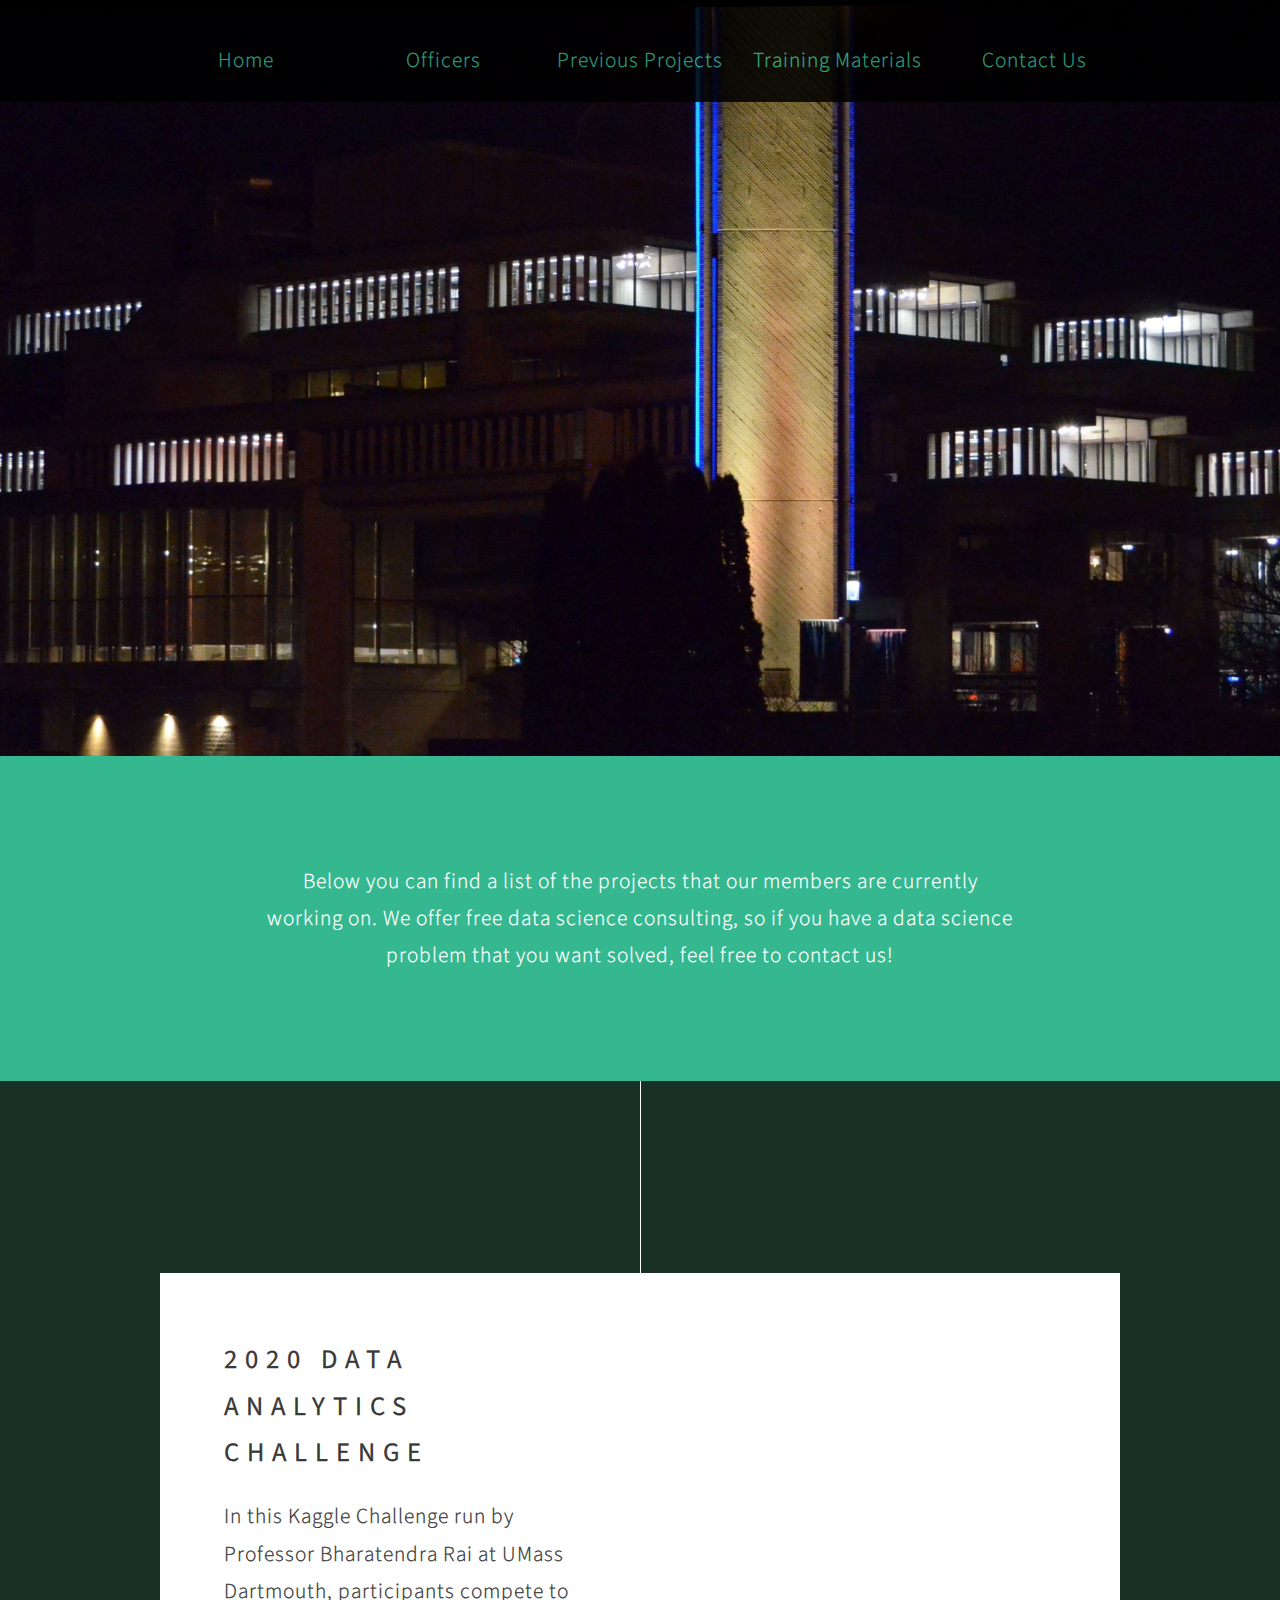
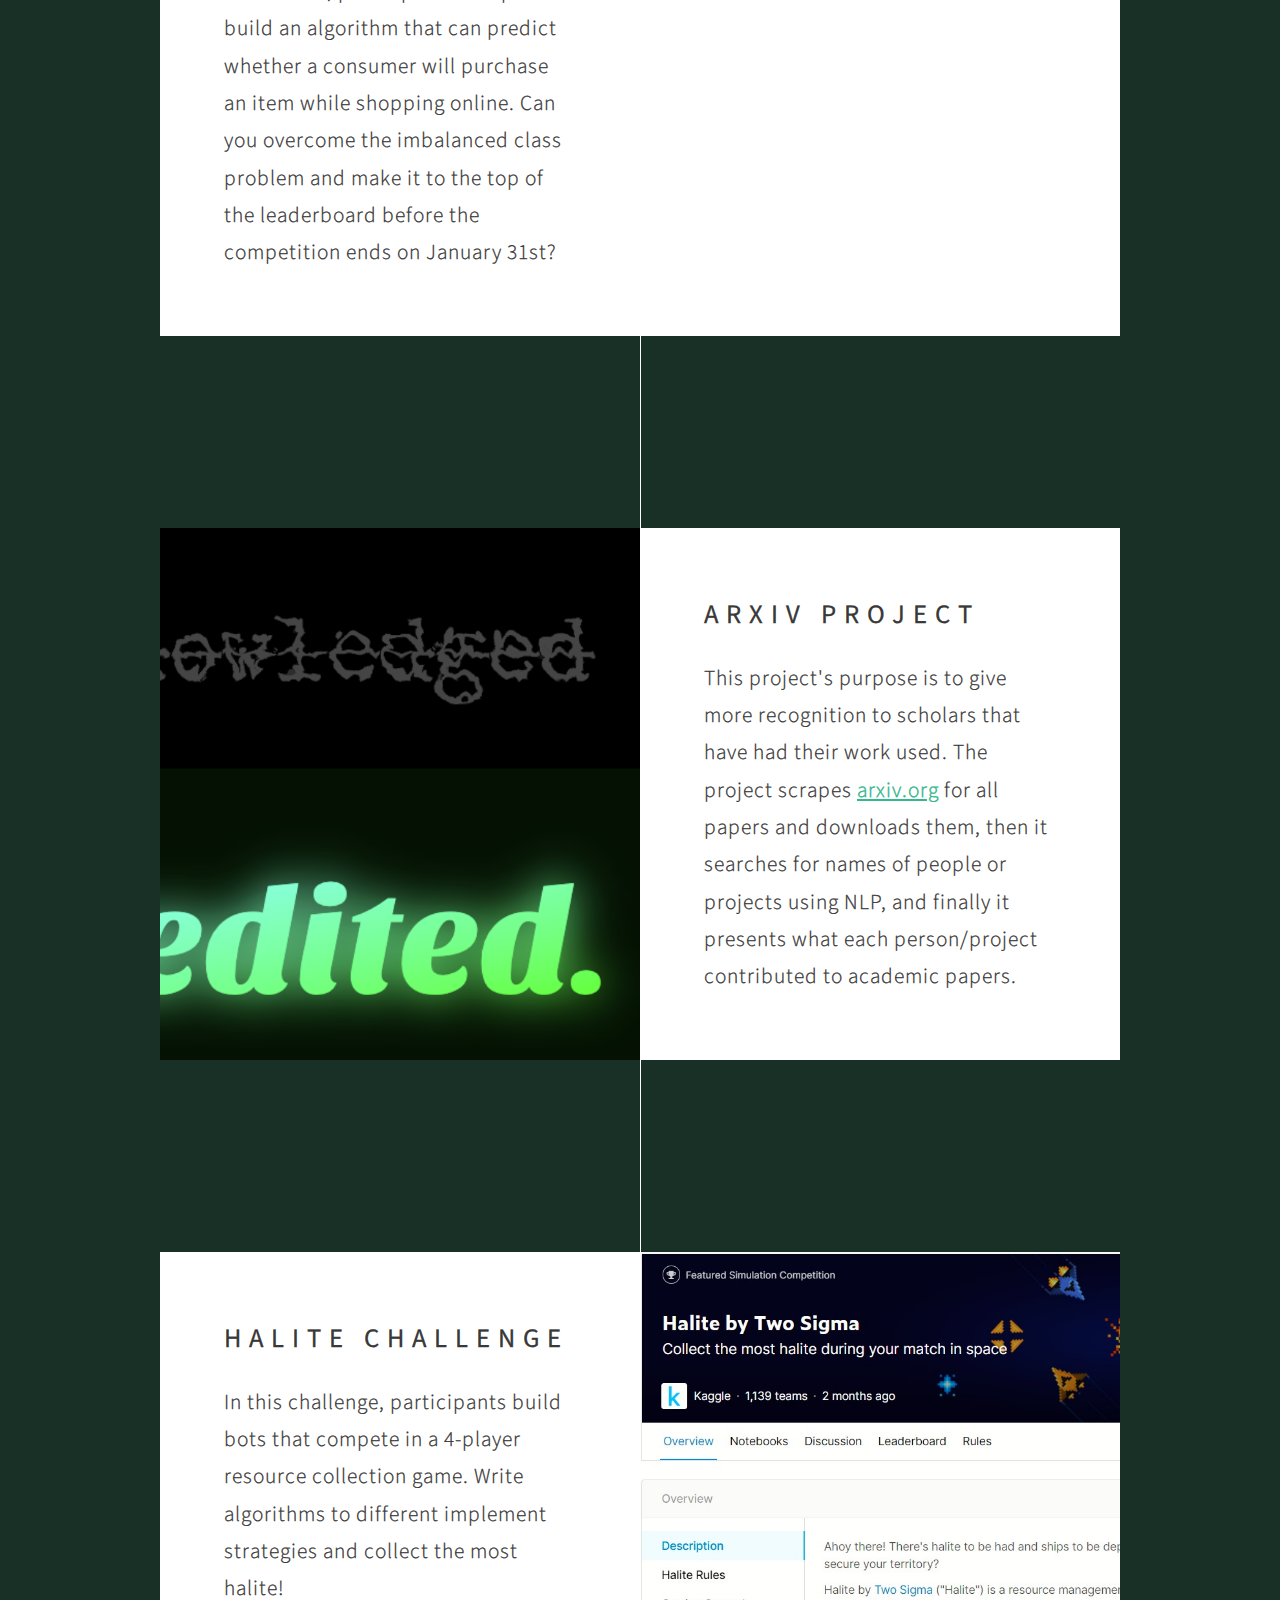
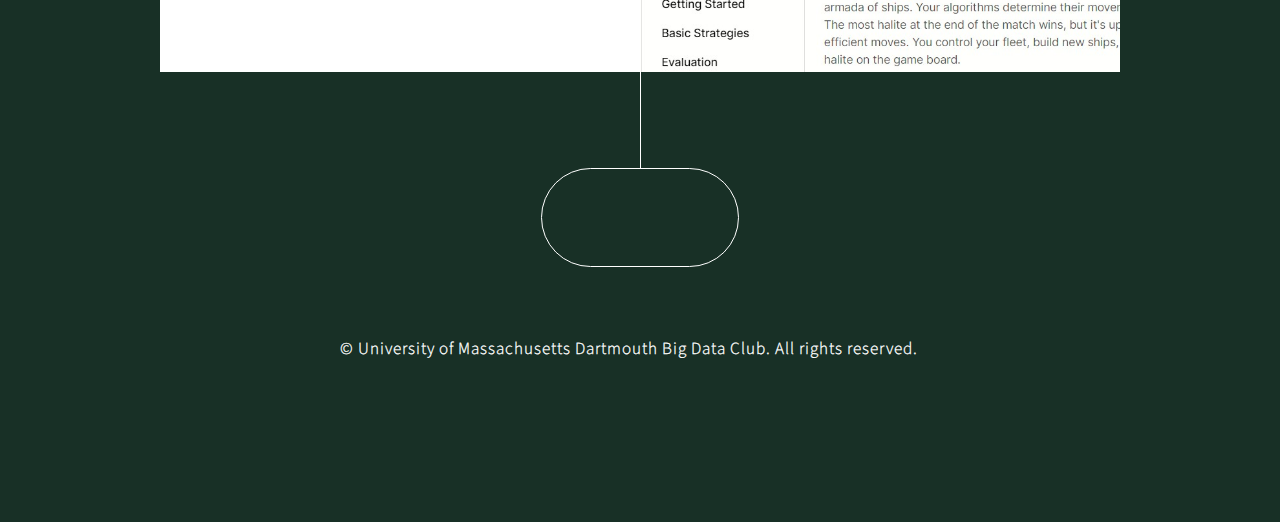
==== active_projects.html @ 67fbe59e "final halite fix" ====
<!DOCTYPE HTML>
<!--
	Overflow by HTML5 UP
	html5up.net | @ajlkn
	Free for personal and commercial use under the CCA 3.0 license (html5up.net/license)
-->
<html>

<head>
    <title>UMass Dartmouth Big Data Club</title>
    <meta charset="utf-8" />
    <meta name="viewport" content="width=device-width, initial-scale=1, user-scalable=no" />
    <link rel="stylesheet" href="assets/css/main.css" />
    <noscript>
        <link rel="stylesheet" href="assets/css/noscript.css" />
    </noscript>
</head>

<body class="is-preload">

    <!-- Header -->
    <section id="header">
        <header style="background: black; padding:40px 10px; opacity:0.85">
            <h1><b>Active Projects</b></h1>
            <p>UMassD Big Data Club</p>
        </header>
        <!--<footer>
					<a href="#banner" class="button style2 scrolly-middle">Proceed as anticipated</a>
				</footer>-->
    </section>

    <section id="navbar">
        <nav class="crumbs">
            <ul>
                <li class="home"><a href="index.html">Home</a></li>
                <li class="officers"><a href="officers.html">Officers</a></li>
                <li class="previous_projects"><a href="previous_projects.html">Previous Projects</a></li>
                <li class="training_materials"><a href="training_materials.html">Training Materials</a></li>
                <li class="contact"><a href="contact.html">Contact Us</a></li>
            </ul>
        </nav>
    </section>

    
    <section id="banner">

        <div>
            <p>Below you can find a list of the projects that our members are currently <br>working on. We offer free data science consulting, so 
			if you have a data science<br> problem that you want solved, feel free to contact us!
			</p>
        </div>
    </section>
	

    <article id="second" class="container box style1 left">
        <iframe width="50%" height="500px" style="float: right" src="https://www.youtube.com/embed/5nTmPyN8OO0" frameborder="0" allow="accelerometer; autoplay; clipboard-write; encrypted-media; gyroscope; picture-in-picture" allowfullscreen></iframe>
        
        <div class="inner">
            <header>
                <h2>2020 Data Analytics Challenge</h2>
            </header>
            <p>In this Kaggle Challenge run by Professor Bharatendra Rai at UMass Dartmouth, participants compete to build an algorithm that can predict whether a consumer will purchase an item while shopping online.
                Can you overcome the imbalanced class problem and make it to the top of the leaderboard before the competition ends on January 31st?</p>
        </div>
    </article>
	
	<article id="first" class="container box style1 right">
        <a class="image fit" href = "https://arxiv.org/"><img src="images/arxiv.png" alt="Arxiv Project Picture" /></a>
        <div class="inner">
            <header>
                <h2>Arxiv Project</h2>
            </header>
            <p>This project's purpose is to give more recognition to scholars that have had their work used. The project scrapes <a href="https://arxiv.org/"><u>arxiv.org</u> </a>for all papers and downloads them, then it searches for names of people or projects using NLP, and finally it presents what each person/project contributed to academic papers.</p>
        </div>
    </article>
	
	<article id="first" class="container box style1 left">
        <a href="https://github.com/UMDBigDataClub/Challenges-Halite" class="image fit"><img src="images/halite.jpg" alt="Halite Challenge"/></a>
        <div class="inner">
            <header>
                <h2>Halite Challenge</h2>
            </header>
			<p>In this challenge, participants build bots that compete in a 4-player resource collection game. Write algorithms to different implement strategies and collect the most halite!</p>
        </div>
    </article>


    <!-- Footer -->
    <section id="footer">
        <ul class="icons">
            <li><a href="https://github.com/UMDBigDataClub" class="icon brands fa-github"><span class="label">GitHub</span></a></li>
            <li><a href="mailto:sbalkus@umassd.edu" class="icon solid fa-envelope"><span class="label">Email</span></a></li>
        </ul>
        <div class="copyright">
            <ul class="menu">
                <li>&copy; University of Massachusetts Dartmouth Big Data Club. All rights reserved.</li>
                <li></a></li>
            </ul>
        </div>
    </section>

    <!-- Scripts -->
    <script src="assets/js/jquery.min.js"></script>
    <script src="assets/js/jquery.scrolly.min.js"></script>
    <script src="assets/js/jquery.poptrox.min.js"></script>
    <script src="assets/js/browser.min.js"></script>
    <script src="assets/js/breakpoints.min.js"></script>
    <script src="assets/js/util.js"></script>
    <script src="assets/js/main.js"></script>

</body>

</html>
---- assets/css/main.css ----
@import url("https://fonts.googleapis.com/css?family=Source+Sans+Pro:300,300italic,400,600");
@import url("fontawesome-all.min.css");

/*
	Overflow by HTML5 UP
	html5up.net | @ajlkn
	Free for personal and commercial use under the CCA 3.0 license (html5up.net/license)
*/

html, body, div, span, applet, object,
iframe, h1, h2, h3, h4, h5, h6, p, blockquote,
pre, a, abbr, acronym, address, big, cite,
code, del, dfn, em, img, ins, kbd, q, s, samp,
small, strike, strong, sub, sup, tt, var, b,
u, i, center, dl, dt, dd, ol, ul, li, fieldset,
form, label, legend, table, caption, tbody,
tfoot, thead, tr, th, td, article, aside,
canvas, details, embed, figure, figcaption,
footer, header, hgroup, menu, nav, output, ruby,
section, summary, time, mark, audio, video {
	margin: 0;
	padding: 0;
	border: 0;
	font-size: 100%;
	font: inherit;
	vertical-align: baseline;}

article, aside, details, figcaption, figure,
footer, header, hgroup, menu, nav, section {
	display: block;}

/*Additions to default template*/
/*Navbar*/

nav ul{
	list-style-type: none;
	margin:0;
  	padding: 0px 0px;
	width: 100%;
  	background: black;
	opacity: 0.85;
	position: fixed;
	top: 0;
	overflow:auto;
	z-index: 99;
	text-align:center;

}

nav ul li{
	display:inline-block;
	text-align:center;
	width: 15%;
	overflow:auto;
	padding: 10px 0px;


}

nav ul a{
	list-style-type: none;
  	margin: 0;
  	padding: 0;
	text-decoration:none;
	
}

nav ul a:hover{
	color:white;
	
}

.mainarticle{
	background-color: white;
	display: block;
	margin: 0.5em 0.5em 0 0.5em;
	padding: 0 0 1.5em 0;
	
}

/*Prevous template formatting*/

body {
	line-height: 1;
}

ol, ul {
	list-style: none;
}

blockquote, q {
	quotes: none;
}

	blockquote:before, blockquote:after, q:before, q:after {
		content: '';
		content: none;
	}

table {
	border-collapse: collapse;
	border-spacing: 0;
}

body {
	-webkit-text-size-adjust: none;
}

mark {
	background-color: transparent;
	color: inherit;
}

input::-moz-focus-inner {
	border: 0;
	padding: 0;
}

input, select, textarea {
	-moz-appearance: none;
	-webkit-appearance: none;
	-ms-appearance: none;
	appearance: none;
}

/* Basic */

	html {
		box-sizing: border-box;
	}

	*, *:before, *:after {
		box-sizing: inherit;
	}

	body {
		background-color: #183026;
		background-image: url("images/overlay.png"), url("../../images/bg.jpg");
		background-repeat: repeat, no-repeat;
		background-size: auto, cover;
		background-position: top left, center 0;
		background-attachment: fixed, fixed;
		font-family: 'Source Sans Pro', sans-serif;
		font-size: 18pt;
		line-height: 1.75em;
		font-weight: 300;
		letter-spacing: 1px;
		color: #3a3939;
		text-shadow: 0 0 0.5px rgba(58, 57, 57, 0.25);
		-webkit-text-stroke: 0.25px;
	}

		body.is-scroll {
			background-attachment: scroll, scroll;
			background-size: auto, 100% auto;
		}

		body.is-preload *, body.is-preload *:before, body.is-preload *:after {
			-moz-animation: none !important;
			-webkit-animation: none !important;
			-ms-animation: none !important;
			animation: none !important;
			-moz-transition: none !important;
			-webkit-transition: none !important;
			-ms-transition: none !important;
			transition: none !important;
		}

	input, textarea, select {
		font-family: 'Source Sans Pro', sans-serif;
		font-size: 18pt;
		line-height: 1.75em;
		font-weight: 300;
		letter-spacing: 1px;
		color: #3a3939;
		text-shadow: 0 0 0.5px rgba(58, 57, 57, 0.25);
		-webkit-text-stroke: 0.25px;
	}

	h1, h2, h3, h4, h5, h6 {
		font-weight: 400;
		text-transform: uppercase;
		line-height: 1.75em;
	}

	h1 a, h2 a, h3 a, h4 a, h5 a, h6 a {
		color: inherit;
		text-decoration: none;
	}

	h2 {
		font-size: 1.25em;
		letter-spacing: 8px;
	}

	h3 {
		font-size: 1em;
		letter-spacing: 5px;
	}

	strong, b {
		font-weight: 400;
	}

	em, i {
		font-style: italic;
	}

	a {
		-moz-transition: border-color 0.35s ease-in-out, color 0.35s ease-in-out;
		-webkit-transition: border-color 0.35s ease-in-out, color 0.35s ease-in-out;
		-ms-transition: border-color 0.35s ease-in-out, color 0.35s ease-in-out;
		transition: border-color 0.35s ease-in-out, color 0.35s ease-in-out;
		color: #35b88f;
		text-shadow: 0 0 0.5px rgba(53, 184, 143, 0.25);
		text-decoration: none;
		/*border-bottom: dotted 1px rgba(53, 184, 143, 0.5);*/
	}

		a:hover {
			border-bottom-color: rgba(53, 184, 143, 0);
		}

	sub {
		position: relative;
		top: 0.5em;
		font-size: 0.8em;
	}

	sup {
		position: relative;
		top: -0.5em;
		font-size: 0.8em;
	}

	hr {
		border: 0;
		border-top: solid 1px #dad9d9;
		margin: 2em 0 2em 0;
	}

	blockquote {
		border-left: solid 0.5em #eae9e9;
		padding: 1em 0 1em 2em;
		font-style: italic;
	}

	p, ul, ol, dl, table {
		margin-bottom: 1em;
	}

	header {
		margin-bottom: 1em;
	}

		header p {
			display: block;
			margin: 0.5em 0 0 0;
			padding: 0 0 1.5em 0;
		}

	footer {
		margin-top: 1em;
	}

	br.clear {
		clear: both;
	}

/* Container */

	.container {
		margin: 0 auto;
		max-width: 100%;
		width: 1140px;
	}

		@media screen and (max-width: 1680px) {

			.container {
				width: 960px;
			}

		}

		@media screen and (max-width: 1080px) {

			.container {
				width: 95%;
			}

		}

/* Row */

	.row {
		display: flex;
		flex-wrap: wrap;
		box-sizing: border-box;
		align-items: stretch;
	}

		.row > * {
			box-sizing: border-box;
		}

		.row.gtr-uniform > * > :last-child {
			margin-bottom: 0;
		}

		.row.aln-left {
			justify-content: flex-start;
		}

		.row.aln-center {
			justify-content: center;
		}

		.row.aln-right {
			justify-content: flex-end;
		}

		.row.aln-top {
			align-items: flex-start;
		}

		.row.aln-middle {
			align-items: center;
		}

		.row.aln-bottom {
			align-items: flex-end;
		}

		.row > .imp {
			order: -1;
		}

		.row > .col-1 {
			width: 8.33333%;
		}

		.row > .off-1 {
			margin-left: 8.33333%;
		}

		.row > .col-2 {
			width: 16.66667%;
		}

		.row > .off-2 {
			margin-left: 16.66667%;
		}

		.row > .col-3 {
			width: 25%;
		}

		.row > .off-3 {
			margin-left: 25%;
		}

		.row > .col-4 {
			width: 33.33333%;
		}

		.row > .off-4 {
			margin-left: 33.33333%;
		}

		.row > .col-5 {
			width: 41.66667%;
		}

		.row > .off-5 {
			margin-left: 41.66667%;
		}

		.row > .col-6 {
			width: 50%;
		}

		.row > .off-6 {
			margin-left: 50%;
		}

		.row > .col-7 {
			width: 58.33333%;
		}

		.row > .off-7 {
			margin-left: 58.33333%;
		}

		.row > .col-8 {
			width: 66.66667%;
		}

		.row > .off-8 {
			margin-left: 66.66667%;
		}

		.row > .col-9 {
			width: 75%;
		}

		.row > .off-9 {
			margin-left: 75%;
		}

		.row > .col-10 {
			width: 83.33333%;
		}

		.row > .off-10 {
			margin-left: 83.33333%;
		}

		.row > .col-11 {
			width: 91.66667%;
		}

		.row > .off-11 {
			margin-left: 91.66667%;
		}

		.row > .col-12 {
			width: 100%;
		}

		.row > .off-12 {
			margin-left: 100%;
		}

		.row.gtr-0 {
			margin-top: 0px;
			margin-left: 0px;
		}

			.row.gtr-0 > * {
				padding: 0px 0 0 0px;
			}

			.row.gtr-0.gtr-uniform {
				margin-top: 0px;
			}

				.row.gtr-0.gtr-uniform > * {
					padding-top: 0px;
				}

		.row.gtr-25 {
			margin-top: -10px;
			margin-left: -10px;
		}

			.row.gtr-25 > * {
				padding: 10px 0 0 10px;
			}

			.row.gtr-25.gtr-uniform {
				margin-top: -10px;
			}

				.row.gtr-25.gtr-uniform > * {
					padding-top: 10px;
				}

		.row.gtr-50 {
			margin-top: -20px;
			margin-left: -20px;
		}

			.row.gtr-50 > * {
				padding: 20px 0 0 20px;
			}

			.row.gtr-50.gtr-uniform {
				margin-top: -20px;
			}

				.row.gtr-50.gtr-uniform > * {
					padding-top: 20px;
				}

		.row {
			margin-top: -40px;
			margin-left: -40px;
		}

			.row > * {
				padding: 40px 0 0 40px;
			}

			.row.gtr-uniform {
				margin-top: -40px;
			}

				.row.gtr-uniform > * {
					padding-top: 40px;
				}

		.row.gtr-150 {
			margin-top: -60px;
			margin-left: -60px;
		}

			.row.gtr-150 > * {
				padding: 60px 0 0 60px;
			}

			.row.gtr-150.gtr-uniform {
				margin-top: -60px;
			}

				.row.gtr-150.gtr-uniform > * {
					padding-top: 60px;
				}

		.row.gtr-200 {
			margin-top: -80px;
			margin-left: -80px;
		}

			.row.gtr-200 > * {
				padding: 80px 0 0 80px;
			}

			.row.gtr-200.gtr-uniform {
				margin-top: -80px;
			}

				.row.gtr-200.gtr-uniform > * {
					padding-top: 80px;
				}

		@media screen and (max-width: 1680px) {

			.row {
				display: flex;
				flex-wrap: wrap;
				box-sizing: border-box;
				align-items: stretch;
			}

				.row > * {
					box-sizing: border-box;
				}

				.row.gtr-uniform > * > :last-child {
					margin-bottom: 0;
				}

				.row.aln-left {
					justify-content: flex-start;
				}

				.row.aln-center {
					justify-content: center;
				}

				.row.aln-right {
					justify-content: flex-end;
				}

				.row.aln-top {
					align-items: flex-start;
				}

				.row.aln-middle {
					align-items: center;
				}

				.row.aln-bottom {
					align-items: flex-end;
				}

				.row > .imp-wide {
					order: -1;
				}

				.row > .col-1-wide {
					width: 8.33333%;
				}

				.row > .off-1-wide {
					margin-left: 8.33333%;
				}

				.row > .col-2-wide {
					width: 16.66667%;
				}

				.row > .off-2-wide {
					margin-left: 16.66667%;
				}

				.row > .col-3-wide {
					width: 25%;
				}

				.row > .off-3-wide {
					margin-left: 25%;
				}

				.row > .col-4-wide {
					width: 33.33333%;
				}

				.row > .off-4-wide {
					margin-left: 33.33333%;
				}

				.row > .col-5-wide {
					width: 41.66667%;
				}

				.row > .off-5-wide {
					margin-left: 41.66667%;
				}

				.row > .col-6-wide {
					width: 50%;
				}

				.row > .off-6-wide {
					margin-left: 50%;
				}

				.row > .col-7-wide {
					width: 58.33333%;
				}

				.row > .off-7-wide {
					margin-left: 58.33333%;
				}

				.row > .col-8-wide {
					width: 66.66667%;
				}

				.row > .off-8-wide {
					margin-left: 66.66667%;
				}

				.row > .col-9-wide {
					width: 75%;
				}

				.row > .off-9-wide {
					margin-left: 75%;
				}

				.row > .col-10-wide {
					width: 83.33333%;
				}

				.row > .off-10-wide {
					margin-left: 83.33333%;
				}

				.row > .col-11-wide {
					width: 91.66667%;
				}

				.row > .off-11-wide {
					margin-left: 91.66667%;
				}

				.row > .col-12-wide {
					width: 100%;
				}

				.row > .off-12-wide {
					margin-left: 100%;
				}

				.row.gtr-0 {
					margin-top: 0px;
					margin-left: 0px;
				}

					.row.gtr-0 > * {
						padding: 0px 0 0 0px;
					}

					.row.gtr-0.gtr-uniform {
						margin-top: 0px;
					}

						.row.gtr-0.gtr-uniform > * {
							padding-top: 0px;
						}

				.row.gtr-25 {
					margin-top: -10px;
					margin-left: -10px;
				}

					.row.gtr-25 > * {
						padding: 10px 0 0 10px;
					}

					.row.gtr-25.gtr-uniform {
						margin-top: -10px;
					}

						.row.gtr-25.gtr-uniform > * {
							padding-top: 10px;
						}

				.row.gtr-50 {
					margin-top: -20px;
					margin-left: -20px;
				}

					.row.gtr-50 > * {
						padding: 20px 0 0 20px;
					}

					.row.gtr-50.gtr-uniform {
						margin-top: -20px;
					}

						.row.gtr-50.gtr-uniform > * {
							padding-top: 20px;
						}

				.row {
					margin-top: -40px;
					margin-left: -40px;
				}

					.row > * {
						padding: 40px 0 0 40px;
					}

					.row.gtr-uniform {
						margin-top: -40px;
					}

						.row.gtr-uniform > * {
							padding-top: 40px;
						}

				.row.gtr-150 {
					margin-top: -60px;
					margin-left: -60px;
				}

					.row.gtr-150 > * {
						padding: 60px 0 0 60px;
					}

					.row.gtr-150.gtr-uniform {
						margin-top: -60px;
					}

						.row.gtr-150.gtr-uniform > * {
							padding-top: 60px;
						}

				.row.gtr-200 {
					margin-top: -80px;
					margin-left: -80px;
				}

					.row.gtr-200 > * {
						padding: 80px 0 0 80px;
					}

					.row.gtr-200.gtr-uniform {
						margin-top: -80px;
					}

						.row.gtr-200.gtr-uniform > * {
							padding-top: 80px;
						}

		}

		@media screen and (max-width: 1080px) {

			.row {
				display: flex;
				flex-wrap: wrap;
				box-sizing: border-box;
				align-items: stretch;
			}

				.row > * {
					box-sizing: border-box;
				}

				.row.gtr-uniform > * > :last-child {
					margin-bottom: 0;
				}

				.row.aln-left {
					justify-content: flex-start;
				}

				.row.aln-center {
					justify-content: center;
				}

				.row.aln-right {
					justify-content: flex-end;
				}

				.row.aln-top {
					align-items: flex-start;
				}

				.row.aln-middle {
					align-items: center;
				}

				.row.aln-bottom {
					align-items: flex-end;
				}

				.row > .imp-normal {
					order: -1;
				}

				.row > .col-1-normal {
					width: 8.33333%;
				}

				.row > .off-1-normal {
					margin-left: 8.33333%;
				}

				.row > .col-2-normal {
					width: 16.66667%;
				}

				.row > .off-2-normal {
					margin-left: 16.66667%;
				}

				.row > .col-3-normal {
					width: 25%;
				}

				.row > .off-3-normal {
					margin-left: 25%;
				}

				.row > .col-4-normal {
					width: 33.33333%;
				}

				.row > .off-4-normal {
					margin-left: 33.33333%;
				}

				.row > .col-5-normal {
					width: 41.66667%;
				}

				.row > .off-5-normal {
					margin-left: 41.66667%;
				}

				.row > .col-6-normal {
					width: 50%;
				}

				.row > .off-6-normal {
					margin-left: 50%;
				}

				.row > .col-7-normal {
					width: 58.33333%;
				}

				.row > .off-7-normal {
					margin-left: 58.33333%;
				}

				.row > .col-8-normal {
					width: 66.66667%;
				}

				.row > .off-8-normal {
					margin-left: 66.66667%;
				}

				.row > .col-9-normal {
					width: 75%;
				}

				.row > .off-9-normal {
					margin-left: 75%;
				}

				.row > .col-10-normal {
					width: 83.33333%;
				}

				.row > .off-10-normal {
					margin-left: 83.33333%;
				}

				.row > .col-11-normal {
					width: 91.66667%;
				}

				.row > .off-11-normal {
					margin-left: 91.66667%;
				}

				.row > .col-12-normal {
					width: 100%;
				}

				.row > .off-12-normal {
					margin-left: 100%;
				}

				.row.gtr-0 {
					margin-top: 0px;
					margin-left: 0px;
				}

					.row.gtr-0 > * {
						padding: 0px 0 0 0px;
					}

					.row.gtr-0.gtr-uniform {
						margin-top: 0px;
					}

						.row.gtr-0.gtr-uniform > * {
							padding-top: 0px;
						}

				.row.gtr-25 {
					margin-top: -10px;
					margin-left: -10px;
				}

					.row.gtr-25 > * {
						padding: 10px 0 0 10px;
					}

					.row.gtr-25.gtr-uniform {
						margin-top: -10px;
					}

						.row.gtr-25.gtr-uniform > * {
							padding-top: 10px;
						}

				.row.gtr-50 {
					margin-top: -20px;
					margin-left: -20px;
				}

					.row.gtr-50 > * {
						padding: 20px 0 0 20px;
					}

					.row.gtr-50.gtr-uniform {
						margin-top: -20px;
					}

						.row.gtr-50.gtr-uniform > * {
							padding-top: 20px;
						}

				.row {
					margin-top: -40px;
					margin-left: -40px;
				}

					.row > * {
						padding: 40px 0 0 40px;
					}

					.row.gtr-uniform {
						margin-top: -40px;
					}

						.row.gtr-uniform > * {
							padding-top: 40px;
						}

				.row.gtr-150 {
					margin-top: -60px;
					margin-left: -60px;
				}

					.row.gtr-150 > * {
						padding: 60px 0 0 60px;
					}

					.row.gtr-150.gtr-uniform {
						margin-top: -60px;
					}

						.row.gtr-150.gtr-uniform > * {
							padding-top: 60px;
						}

				.row.gtr-200 {
					margin-top: -80px;
					margin-left: -80px;
				}

					.row.gtr-200 > * {
						padding: 80px 0 0 80px;
					}

					.row.gtr-200.gtr-uniform {
						margin-top: -80px;
					}

						.row.gtr-200.gtr-uniform > * {
							padding-top: 80px;
						}

		}

		@media screen and (max-width: 840px) {

			.row {
				display: flex;
				flex-wrap: wrap;
				box-sizing: border-box;
				align-items: stretch;
			}

				.row > * {
					box-sizing: border-box;
				}

				.row.gtr-uniform > * > :last-child {
					margin-bottom: 0;
				}

				.row.aln-left {
					justify-content: flex-start;
				}

				.row.aln-center {
					justify-content: center;
				}

				.row.aln-right {
					justify-content: flex-end;
				}

				.row.aln-top {
					align-items: flex-start;
				}

				.row.aln-middle {
					align-items: center;
				}

				.row.aln-bottom {
					align-items: flex-end;
				}

				.row > .imp-narrow {
					order: -1;
				}

				.row > .col-1-narrow {
					width: 8.33333%;
				}

				.row > .off-1-narrow {
					margin-left: 8.33333%;
				}

				.row > .col-2-narrow {
					width: 16.66667%;
				}

				.row > .off-2-narrow {
					margin-left: 16.66667%;
				}

				.row > .col-3-narrow {
					width: 25%;
				}

				.row > .off-3-narrow {
					margin-left: 25%;
				}

				.row > .col-4-narrow {
					width: 33.33333%;
				}

				.row > .off-4-narrow {
					margin-left: 33.33333%;
				}

				.row > .col-5-narrow {
					width: 41.66667%;
				}

				.row > .off-5-narrow {
					margin-left: 41.66667%;
				}

				.row > .col-6-narrow {
					width: 50%;
				}

				.row > .off-6-narrow {
					margin-left: 50%;
				}

				.row > .col-7-narrow {
					width: 58.33333%;
				}

				.row > .off-7-narrow {
					margin-left: 58.33333%;
				}

				.row > .col-8-narrow {
					width: 66.66667%;
				}

				.row > .off-8-narrow {
					margin-left: 66.66667%;
				}

				.row > .col-9-narrow {
					width: 75%;
				}

				.row > .off-9-narrow {
					margin-left: 75%;
				}

				.row > .col-10-narrow {
					width: 83.33333%;
				}

				.row > .off-10-narrow {
					margin-left: 83.33333%;
				}

				.row > .col-11-narrow {
					width: 91.66667%;
				}

				.row > .off-11-narrow {
					margin-left: 91.66667%;
				}

				.row > .col-12-narrow {
					width: 100%;
				}

				.row > .off-12-narrow {
					margin-left: 100%;
				}

				.row.gtr-0 {
					margin-top: 0px;
					margin-left: 0px;
				}

					.row.gtr-0 > * {
						padding: 0px 0 0 0px;
					}

					.row.gtr-0.gtr-uniform {
						margin-top: 0px;
					}

						.row.gtr-0.gtr-uniform > * {
							padding-top: 0px;
						}

				.row.gtr-25 {
					margin-top: -7.5px;
					margin-left: -7.5px;
				}

					.row.gtr-25 > * {
						padding: 7.5px 0 0 7.5px;
					}

					.row.gtr-25.gtr-uniform {
						margin-top: -7.5px;
					}

						.row.gtr-25.gtr-uniform > * {
							padding-top: 7.5px;
						}

				.row.gtr-50 {
					margin-top: -15px;
					margin-left: -15px;
				}

					.row.gtr-50 > * {
						padding: 15px 0 0 15px;
					}

					.row.gtr-50.gtr-uniform {
						margin-top: -15px;
					}

						.row.gtr-50.gtr-uniform > * {
							padding-top: 15px;
						}

				.row {
					margin-top: -30px;
					margin-left: -30px;
				}

					.row > * {
						padding: 30px 0 0 30px;
					}

					.row.gtr-uniform {
						margin-top: -30px;
					}

						.row.gtr-uniform > * {
							padding-top: 30px;
						}

				.row.gtr-150 {
					margin-top: -45px;
					margin-left: -45px;
				}

					.row.gtr-150 > * {
						padding: 45px 0 0 45px;
					}

					.row.gtr-150.gtr-uniform {
						margin-top: -45px;
					}

						.row.gtr-150.gtr-uniform > * {
							padding-top: 45px;
						}

				.row.gtr-200 {
					margin-top: -60px;
					margin-left: -60px;
				}

					.row.gtr-200 > * {
						padding: 60px 0 0 60px;
					}

					.row.gtr-200.gtr-uniform {
						margin-top: -60px;
					}

						.row.gtr-200.gtr-uniform > * {
							padding-top: 60px;
						}

		}

		@media screen and (max-width: 736px) {

			.row {
				display: flex;
				flex-wrap: wrap;
				box-sizing: border-box;
				align-items: stretch;
			}

				.row > * {
					box-sizing: border-box;
				}

				.row.gtr-uniform > * > :last-child {
					margin-bottom: 0;
				}

				.row.aln-left {
					justify-content: flex-start;
				}

				.row.aln-center {
					justify-content: center;
				}

				.row.aln-right {
					justify-content: flex-end;
				}

				.row.aln-top {
					align-items: flex-start;
				}

				.row.aln-middle {
					align-items: center;
				}

				.row.aln-bottom {
					align-items: flex-end;
				}

				.row > .imp-mobile {
					order: -1;
				}

				.row > .col-1-mobile {
					width: 8.33333%;
				}

				.row > .off-1-mobile {
					margin-left: 8.33333%;
				}

				.row > .col-2-mobile {
					width: 16.66667%;
				}

				.row > .off-2-mobile {
					margin-left: 16.66667%;
				}

				.row > .col-3-mobile {
					width: 25%;
				}

				.row > .off-3-mobile {
					margin-left: 25%;
				}

				.row > .col-4-mobile {
					width: 33.33333%;
				}

				.row > .off-4-mobile {
					margin-left: 33.33333%;
				}

				.row > .col-5-mobile {
					width: 41.66667%;
				}

				.row > .off-5-mobile {
					margin-left: 41.66667%;
				}

				.row > .col-6-mobile {
					width: 50%;
				}

				.row > .off-6-mobile {
					margin-left: 50%;
				}

				.row > .col-7-mobile {
					width: 58.33333%;
				}

				.row > .off-7-mobile {
					margin-left: 58.33333%;
				}

				.row > .col-8-mobile {
					width: 66.66667%;
				}

				.row > .off-8-mobile {
					margin-left: 66.66667%;
				}

				.row > .col-9-mobile {
					width: 75%;
				}

				.row > .off-9-mobile {
					margin-left: 75%;
				}

				.row > .col-10-mobile {
					width: 83.33333%;
				}

				.row > .off-10-mobile {
					margin-left: 83.33333%;
				}

				.row > .col-11-mobile {
					width: 91.66667%;
				}

				.row > .off-11-mobile {
					margin-left: 91.66667%;
				}

				.row > .col-12-mobile {
					width: 100%;
				}

				.row > .off-12-mobile {
					margin-left: 100%;
				}

				.row.gtr-0 {
					margin-top: 0px;
					margin-left: 0px;
				}

					.row.gtr-0 > * {
						padding: 0px 0 0 0px;
					}

					.row.gtr-0.gtr-uniform {
						margin-top: 0px;
					}

						.row.gtr-0.gtr-uniform > * {
							padding-top: 0px;
						}

				.row.gtr-25 {
					margin-top: -5px;
					margin-left: -5px;
				}

					.row.gtr-25 > * {
						padding: 5px 0 0 5px;
					}

					.row.gtr-25.gtr-uniform {
						margin-top: -5px;
					}

						.row.gtr-25.gtr-uniform > * {
							padding-top: 5px;
						}

				.row.gtr-50 {
					margin-top: -10px;
					margin-left: -10px;
				}

					.row.gtr-50 > * {
						padding: 10px 0 0 10px;
					}

					.row.gtr-50.gtr-uniform {
						margin-top: -10px;
					}

						.row.gtr-50.gtr-uniform > * {
							padding-top: 10px;
						}

				.row {
					margin-top: -20px;
					margin-left: -20px;
				}

					.row > * {
						padding: 20px 0 0 20px;
					}

					.row.gtr-uniform {
						margin-top: -20px;
					}

						.row.gtr-uniform > * {
							padding-top: 20px;
						}

				.row.gtr-150 {
					margin-top: -30px;
					margin-left: -30px;
				}

					.row.gtr-150 > * {
						padding: 30px 0 0 30px;
					}

					.row.gtr-150.gtr-uniform {
						margin-top: -30px;
					}

						.row.gtr-150.gtr-uniform > * {
							padding-top: 30px;
						}

				.row.gtr-200 {
					margin-top: -40px;
					margin-left: -40px;
				}

					.row.gtr-200 > * {
						padding: 40px 0 0 40px;
					}

					.row.gtr-200.gtr-uniform {
						margin-top: -40px;
					}

						.row.gtr-200.gtr-uniform > * {
							padding-top: 40px;
						}

		}

/* Sections/Article */

	section, article {
		margin-bottom: 3em;
	}

	section > :last-child,
	article > :last-child,
	section:last-child,
	article:last-child {
		margin-bottom: 0;
	}

	.row > section, .row > article {
		margin-bottom: 0;
	}

/* Image */

	.image {
		display: inline-block;
		border: 0;
	}

		.image img {
			display: block;
			width: 100%;
		}

		.image.featured {
			display: block;
			width: 100%;
			margin: 0 0 2em 0;
		}

		.image.fit {
			display: block;
			width: 100%;
		}

		.image.left {
			float: left;
			margin: 0 2em 2em 0;
		}

		.image.centered {
			display: block;
			margin: 0 0 2em 0;
		}

			.image.centered img {
				margin: 0 auto;
				width: auto;
			}

/* List */

	ul {
		list-style: disc;
		padding-left: 1em;
	}

		ul li {
			padding-left: 1.5em;
			margin-top: 1.5em;
		}

			ul li:first-child {
				margin-top: 0;
			}

	ol {
		list-style: decimal;
		padding-left: 1.25em;
	}

		ol li {
			padding-left: 1.25em;
			margin-top: 1.5em;
		}

/* Icons */

	ul.icons {
		cursor: default;
		list-style: none;
		padding-left: 0;
	}

		ul.icons li {
			display: inline-block;
			padding-left: 0;
			margin-top: 0;
		}

		ul.icons a {
			display: inline-block;
			width: 2.5em;
			height: 2.5em;
			line-height: 2.5em;
			text-align: center;
			border: 0;
		}

/* Menu */

	ul.menu {
		cursor: default;
		list-style: none;
		padding-left: 0;
	}

		ul.menu li {
			display: inline-block;
			line-height: 1em;
			border-left: solid 1px #dad9d9;
			padding: 0 0 0 0.5em;
			margin: 0 0 0 0.5em;
		}

			ul.menu li:first-child {
				border-left: 0;
				padding-left: 0;
				margin-left: 0;
			}

/* Actions */

	ul.actions {
		cursor: default;
		list-style: none;
		padding-left: 0;
	}

		ul.actions li {
			display: inline-block;
			margin: 0 0 0 0.5em;
			padding-left: 0;
			margin-top: 0;
		}

			ul.actions li:first-child {
				margin-left: 0;
			}

/* Form */

	form label {
		display: block;
		margin: 0 0 0.5em 0;
	}

	form input[type="text"],
	form input[type="email"],
	form input[type="password"],
	form select,
	form textarea {
		-moz-transition: background-color 0.35s ease-in-out;
		-webkit-transition: background-color 0.35s ease-in-out;
		-ms-transition: background-color 0.35s ease-in-out;
		transition: background-color 0.35s ease-in-out;
		-webkit-appearance: none;
		display: block;
		border: 0;
		background: #f1f1f1;
		width: 100%;
		padding: 0.75em;
	}

		form input[type="text"]:focus,
		form input[type="email"]:focus,
		form input[type="password"]:focus,
		form select:focus,
		form textarea:focus {
			background-color: #f8f8f8;
		}

	form input[type="text"],
	form input[type="email"],
	form input[type="password"],
	form select {
		line-height: 1em;
	}

	form select {
		background-size: 1.25em;
		background-repeat: no-repeat;
		background-position: calc(100% - 1em) center;
		padding-right: 1.25em;
		text-overflow: ellipsis;
		background-image: url("data:image/svg+xml;charset=utf8,%3Csvg xmlns='http://www.w3.org/2000/svg' width='40' height='40' preserveAspectRatio='none' viewBox='0 0 40 40'%3E%3Cpath d='M9.4,12.3l10.4,10.4l10.4-10.4c0.2-0.2,0.5-0.4,0.9-0.4c0.3,0,0.6,0.1,0.9,0.4l3.3,3.3c0.2,0.2,0.4,0.5,0.4,0.9 c0,0.4-0.1,0.6-0.4,0.9L20.7,31.9c-0.2,0.2-0.5,0.4-0.9,0.4c-0.3,0-0.6-0.1-0.9-0.4L4.3,17.3c-0.2-0.2-0.4-0.5-0.4-0.9 c0-0.4,0.1-0.6,0.4-0.9l3.3-3.3c0.2-0.2,0.5-0.4,0.9-0.4S9.1,12.1,9.4,12.3z' fill='%235a5959' /%3E%3C/svg%3E");
	}

		form select option {
			color: #3a3939;
			background: #ffffff;
		}

		form select:focus::-ms-value {
			background-color: transparent;
		}

		form select::-ms-expand {
			display: none;
		}

	form textarea {
		min-height: 12em;
	}

	form ::-webkit-input-placeholder {
		color: #5a5959 !important;
	}

	form :-moz-placeholder {
		color: #5a5959 !important;
	}

	form ::-moz-placeholder {
		color: #5a5959 !important;
	}

	form :-ms-input-placeholder {
		color: #5a5959 !important;
	}

	form ::-moz-focus-inner {
		border: 0;
	}

	form ul.actions {
		margin-bottom: 0;
		text-align: center;
	}

/* Table */

	.table-wrapper {
		width: 100%;
		overflow-x: auto;
		-webkit-overflow-scrolling: touch;
	}

	table {
		width: 100%;
	}

		table tbody tr {
			border-top: solid 1px #eae9e9;
		}

			table tbody tr:first-child {
				border-top: 0;
			}

		table td {
			padding: 0.75em 1.25em 0.75em 1.25em;
		}

		table th {
			text-align: left;
			font-weight: 400;
			padding: 0.75em 1.25em 0.75em 1.25em;
		}

		table thead {
			background: #f5f5f5;
		}

/* Button */

	input[type="button"],
	input[type="submit"],
	input[type="reset"],
	button,
	.button {
		-moz-transition: background-color 0.35s ease-in-out, color 0.35s ease-in-out;
		-webkit-transition: background-color 0.35s ease-in-out, color 0.35s ease-in-out;
		-ms-transition: background-color 0.35s ease-in-out, color 0.35s ease-in-out;
		transition: background-color 0.35s ease-in-out, color 0.35s ease-in-out;
		-webkit-appearance: none;
		position: relative;
		display: inline-block;
		border: 0;
		background: #35b88f;
		color: #fff;
		text-shadow: 0 0 0.5px rgba(255, 255, 255, 0.25);
		cursor: pointer;
		text-decoration: none;
		outline: 0;
		padding: 1em 3em 1em 3em;
		text-align: center;
		border-radius: 3em;
		font-weight: 400;
	}

		input[type="button"]:hover,
		input[type="submit"]:hover,
		input[type="reset"]:hover,
		button:hover,
		.button:hover {
			background: #45c89f;
		}

		input[type="button"].style2,
		input[type="submit"].style2,
		input[type="reset"].style2,
		button.style2,
		.button.style2 {
			color: #3a3939;
			background: #fff;
			box-shadow: inset 0 0 0 1px #fff;
		}

			input[type="button"].style2:hover,
			input[type="submit"].style2:hover,
			input[type="reset"].style2:hover,
			button.style2:hover,
			.button.style2:hover {
				background: rgba(255, 255, 255, 0.1);
				color: #fff !important;
				text-shadow: 0 0 0.5px rgba(255, 255, 255, 0.25) !important;
			}

		input[type="button"].style3,
		input[type="submit"].style3,
		input[type="reset"].style3,
		button.style3,
		.button.style3 {
			background: none;
			color: #3a3939;
			box-shadow: inset 0 0 0 1px #dad9d9;
		}

			input[type="button"].style3:hover,
			input[type="submit"].style3:hover,
			input[type="reset"].style3:hover,
			button.style3:hover,
			.button.style3:hover {
				background: rgba(58, 57, 57, 0.025);
			}

/* Box */

	.box {
		position: relative;
		margin-top: 9em;
		margin-bottom: 0;
	}

		.box:after {
			content: '';
			display: block;
			position: absolute;
			top: -9em;
			left: 50%;
			height: 9em;
			border-left: solid 1px #fff;
		}

		.box:before {
			content: '';
			display: block;
			width: 90px;
			height: 66px;
			position: absolute;
			left: 50%;
			top: -4.5em;
			margin-left: -45px;
			margin-top: -33px;
			background: url("images/arrow.svg") no-repeat;
		}

		.box :last-child {
			margin-bottom: 0;
		}

		.box.style1 {
			background: #fff;
			padding: 3em;
		}

			.box.style1 .image {
				display: block;
				position: absolute;
				top: 0;
				width: 50%;
				height: 100%;
				background: #152E33;
				overflow: hidden;
			}

				.box.style1 .image img {
					position: absolute;
					top: 0;
					height: 100%;
					width: auto;
				}

			.box.style1 .inner > :last-child {
				margin: 0;
			}

			.box.style1.right .image {
				left: 0;
			}

				.box.style1.right .image img {
					right: 0;
				}

			.box.style1.right .inner {
				margin-left: 50%;
				padding-left: 3em;
			}

			.box.style1.left .image {
				right: 0;
			}

				.box.style1.left .image img {
					left: 0;
				}

			.box.style1.left .inner {
				margin-right: 50%;
				padding-right: 3em;
			}

		.box.style2 {
			text-align: center;
		}

			.box.style2 header {
				display: inline-block;
				background: #fff;
				padding: 2em 3em 2em 3em;
				margin: 0;
			}

				.box.style2 header p {
					padding: 0;
				}

			.box.style2 .inner {
				position: relative;
				padding: 40px 0 0px 0;
			}

				.box.style2 .inner:after {
					content: '';
					display: block;
					position: absolute;
					top: 0;
					left: 50%;
					height: 100%;
					border-left: solid 1px #fff;
				}

				.box.style2 .inner .row {
					position: relative;
				}

					.box.style2 .inner .row:before {
						content: '';
						display: block;
						position: absolute;
						top: 50%;
						left: 20px;
						width: calc(100% - 40px);
						border-bottom: solid 1px #fff;
					}

				.box.style2 .inner .image {
					position: relative;
					z-index: 1;
					padding: 20px;
				}

		.box.style3 {
			background: #fff;
			padding: 3em;
		}

			.box.style3 header {
				text-align: center;
			}

/* Icons */

	.icon {
		text-decoration: none;
		text-decoration: none;
	}

		.icon:before {
			-moz-osx-font-smoothing: grayscale;
			-webkit-font-smoothing: antialiased;
			display: inline-block;
			font-style: normal;
			font-variant: normal;
			text-rendering: auto;
			line-height: 1;
			text-transform: none !important;
			font-family: 'Font Awesome 5 Free';
			font-weight: 400;
		}

		.icon:before {
			line-height: inherit;
		}

		.icon > .label {
			display: none;
		}

		.icon.solid:before {
			font-weight: 900;
		}

		.icon.brands:before {
			font-family: 'Font Awesome 5 Brands';
		}

/* Header */

	#header {
		-moz-transition: opacity 2s ease-in-out;
		-webkit-transition: opacity 2s ease-in-out;
		-ms-transition: opacity 2s ease-in-out;
		transition: opacity 2s ease-in-out;
		position: relative;
		color: #fff;
		text-shadow: 0 0 0.5px rgba(255, 255, 255, 0.25);
		text-align: center;
		margin: 0;
		padding: 14em 0 14em 0;
		cursor: default;
	}

		#header header {
			display: inline-block;
			padding: 0 0 4.5em 0;
		}

			#header header h1 {
				font-weight: 600;
				font-size: 2em;
				letter-spacing: 10px;
			}

			#header header p {
				border-top: solid 1px rgba(255, 255, 255, 0.5);
				color: rgba(255, 255, 255, 0.75);
				text-shadow: 0 0 0.5px rgba(255, 255, 255, 0.1875);
				font-size: 1em;
				text-transform: uppercase;
				letter-spacing: 3px;
				padding: 0;
				margin-top: 0.35em;
			}

				#header header p:before {
					content: '';
					display: block;
					border-top: solid 1px rgba(255, 255, 255, 0.5);
					margin: 4px 0 0.8em 0;
				}

		#header footer {
			-moz-transition: opacity 2s ease-in-out, -moz-transform 1s ease-in-out;
			-webkit-transition: opacity 2s ease-in-out, -webkit-transform 1s ease-in-out;
			-ms-transition: opacity 2s ease-in-out, -ms-transform 1s ease-in-out;
			transition: opacity 2s ease-in-out, transform 1s ease-in-out;
			-moz-transition-delay: 1.25s;
			-webkit-transition-delay: 1.25s;
			-ms-transition-delay: 1.25s;
			transition-delay: 1.25s;
			position: absolute;
			bottom: 9em;
			margin: 0;
			width: 100%;
		}

			#header footer:after {
				content: '';
				display: block;
				position: absolute;
				bottom: -9em;
				left: 50%;
				height: 9em;
				border-left: solid 1px #fff;
			}

			#header footer:before {
				content: '';
				display: block;
				width: 90px;
				height: 66px;
				position: absolute;
				left: 50%;
				bottom: -4.5em;
				margin-left: -45px;
				margin-bottom: -33px;
				background: url("images/arrow.svg") no-repeat;
			}

		body.is-preload #header {
			opacity: 0;
		}

			body.is-preload #header footer {
				-moz-transform: translateY(1em);
				-webkit-transform: translateY(1em);
				-ms-transform: translateY(1em);
				transform: translateY(1em);
				opacity: 0;
			}

/* Banner */

	#banner {
		position: relative;
		color: #fff;
		text-shadow: 0 0 0.5px rgba(255, 255, 255, 0.25);
		text-align: center;
		background: #35b88f url("images/banner.svg") bottom center no-repeat;
		padding: 5em 0 5em 0;
		margin: 0;
		background-size: 125% auto;
	}

		#banner .button {
			color: #35b882;
			text-shadow: 0 0 0.5px rgba(53, 184, 130, 0.25);
		}

		#banner header {
			margin: 0 0 2em 0;
		}

			#banner header h2 {
				font-weight: 400;
				font-size: 1.75em;
				letter-spacing: 8px;
			}

		#banner p {
			margin: 0;
		}

		#banner footer {
			margin: 2em 0 0 0;
		}

		#banner a {
			color: inherit;
			border-bottom-color: rgba(255, 255, 255, 0.5);
		}

			#banner a:hover {
				border-bottom-color: rgba(255, 255, 255, 0);
			}

/* Footer */

	#footer {
		position: relative;
		color: #fff;
		text-shadow: 0 0 0.5px rgba(255, 255, 255, 0.25);
		text-align: center;
		margin: 4.5em 0 0 0;
	}

		#footer:after {
			content: '';
			display: block;
			position: absolute;
			top: -4.5em;
			left: 50%;
			height: 4.5em;
			border-left: solid 1px #fff;
		}

		#footer a {
			color: #fff;
			text-shadow: 0 0 0.5px rgba(255, 255, 255, 0.25);
			border-bottom-color: rgba(255, 255, 255, 0.5);
		}

			#footer a:hover {
				color: #35b88f;
				text-shadow: 0 0 0.5px rgba(69, 200, 159, 0.25);
				border-bottom-color: rgba(53, 184, 143, 0.5);
			}

		#footer .icons {
			padding: 0.75em 2em 0.75em 2em;
			border-radius: 3em;
			border: solid 1px #fff;
			display: inline-block;
			margin: 0 0 3em 0;
		}

		#footer .copyright {
			margin: 0 0 9em 0;
			font-size: 0.8em;
		}

/* Poptrox */

	.poptrox-popup {
		-moz-box-sizing: content-box;
		-webkit-box-sizing: content-box;
		-ms-box-sizing: content-box;
		box-sizing: content-box;
		background: #fff;
		padding-bottom: 3em;
	}

		.poptrox-popup .loader {
			width: 48px;
			height: 48px;
			background: url("images/loader.gif");
			position: absolute;
			top: 50%;
			left: 50%;
			margin: -24px 0 0 -24px;
		}

		.poptrox-popup .caption {
			position: absolute;
			bottom: 0;
			left: 0;
			background: #fff;
			width: 100%;
			height: 3em;
			line-height: 3em;
			text-align: center;
			cursor: default;
			z-index: 1;
		}

		.poptrox-popup .nav-next,
		.poptrox-popup .nav-previous {
			-moz-transition: opacity 0.5s ease-in-out;
			-webkit-transition: opacity 0.5s ease-in-out;
			-ms-transition: opacity 0.5s ease-in-out;
			transition: opacity 0.5s ease-in-out;
			position: absolute;
			top: 0;
			width: 50%;
			height: 100%;
			opacity: 0;
			cursor: pointer;
			background: rgba(0, 0, 0, 0.01);
			-webkit-tap-highlight-color: rgba(255, 255, 255, 0);
		}

			.poptrox-popup .nav-next:before,
			.poptrox-popup .nav-previous:before {
				content: '';
				position: absolute;
				width: 96px;
				height: 64px;
				background: url("images/poptrox-nav.svg");
				top: calc(50% - 1.5em);
				margin: -32px 0 0 0;
			}

		.poptrox-popup:hover .nav-next,
		.poptrox-popup:hover .nav-previous {
			opacity: 0.5;
		}

			.poptrox-popup:hover .nav-next:hover,
			.poptrox-popup:hover .nav-previous:hover {
				opacity: 1.0;
			}

		.poptrox-popup .nav-next {
			right: 0;
		}

			.poptrox-popup .nav-next:before {
				right: 0;
			}

		.poptrox-popup .nav-previous {
			left: 0;
		}

			.poptrox-popup .nav-previous:before {
				-moz-transform: scaleX(-1);
				-webkit-transform: scaleX(-1);
				-ms-transform: scaleX(-1);
				transform: scaleX(-1);
				left: 0;
				-ms-filter: "FlipH";
				filter: FlipH;
			}

		.poptrox-popup .closer {
			-moz-transition: opacity 0.5s ease-in-out;
			-webkit-transition: opacity 0.5s ease-in-out;
			-ms-transition: opacity 0.5s ease-in-out;
			transition: opacity 0.5s ease-in-out;
			position: absolute;
			top: 0;
			right: 0;
			width: 64px;
			height: 64px;
			text-indent: -9999px;
			z-index: 2;
			opacity: 0;
			-webkit-tap-highlight-color: rgba(255, 255, 255, 0);
		}

			.poptrox-popup .closer:before {
				-moz-transition: background-color 0.5s ease-in-out;
				-webkit-transition: background-color 0.5s ease-in-out;
				-ms-transition: background-color 0.5s ease-in-out;
				transition: background-color 0.5s ease-in-out;
				content: '';
				display: block;
				position: absolute;
				right: 16px;
				top: 16px;
				width: 40px;
				height: 40px;
				border-radius: 100%;
				box-shadow: inset 0 0 0 1px #fff;
				background: rgba(255, 255, 255, 0.1) url("images/poptrox-closer.svg") center center;
				color: #fff !important;
			}

		.poptrox-popup:hover .closer {
			opacity: 0.5;
		}

			.poptrox-popup:hover .closer:hover {
				opacity: 1.0;
			}

/* Wide */

	@media screen and (max-width: 1680px) {

		/* Basic */

			body, input, textarea, select {
				font-size: 16pt;
			}

		/* Header */

			#header {
				padding: 10em 0 12em 0;
			}

	}

/* Normal */

	@media screen and (max-width: 1080px) {

		/* Banner */

			#banner {
				padding: 4em 0 4em 0;
				background-size: auto, 175% auto;
			}

		/* Header */

			#header {
				padding: 8em 0 10em 0;
			}

	}

/* Narrow */

	@media screen and (max-width: 840px) {

		/* Basic */

			body {
				background-color: #203936;
				background-image: url("images/overlay.png"), url("../../images/bg-alt.jpg");
				background-repeat: repeat, no-repeat;
				background-size: auto, 100% auto;
				background-position: top left, top center;
				background-attachment: scroll, scroll;
				font-size: 14pt;
			}

			input, textarea, select {
				font-size: 14pt;
			}

			h1, h2, h3, h4, h5, h6 {
				line-height: 1.5em;
			}

			header p {
				margin: 0.25em 0 0 0;
				padding: 0 0 0.5em 0;
			}

		/* Box */

			.box {
				position: relative;
			}

				.box section {
					margin: 0 0 2em 0;
				}

				.box.style1 {
					padding: 2.5em 2em 2.5em 2em;
				}

					.box.style1.right .inner {
						padding-left: 2em;
					}

					.box.style1.left .inner {
						padding-right: 2em;
					}

				.box.style2 header {
					padding: 2em;
				}

				.box.style2 .inner {
					position: relative;
					padding: 30px 0 0 0;
				}

				.box.style3 {
					padding: 2.5em 2em 2.5em 2em;
				}

		/* Header */

			#header {
				padding: 10em 0 12em 0;
			}

		/* Banner */

			#banner {
				padding: 3.5em;
				background-size: 200% auto;
			}

				#banner br {
					display: none;
				}

	}

/* Mobile */

	@media screen and (max-width: 736px) {

		/* Basic */

			* {
				text-shadow: none !important;
			}

			body, input, textarea, select {
				line-height: 1.5em;
				font-size: 12pt;
				letter-spacing: 0;
			}

			h2, h3, h4, h5, h6 {
				font-size: 1em;
			}

			h2 {
				font-size: 1.25em;
				letter-spacing: 4px;
			}

		/* List */

			ul li {
				padding-left: 0.5em;
			}

			ol li {
				padding-left: 0.25em;
			}

		/* Icons */

			ul.icons a {
				width: 2em;
				height: 2em;
				line-height: 2em;
			}

		/* Menu */

			ul.menu li {
				display: block;
				padding: 0;
				border: 0;
				margin: 1em 0 0 0;
			}

				ul.menu li:first-child {
					margin-top: 0;
				}

		/* Actions */

			ul.actions li {
				display: block;
				margin: 1em 0 0 0;
			}

				ul.actions li:first-child {
					margin-top: 0;
				}

		/* Button */

			input[type="button"],
			input[type="submit"],
			input[type="reset"],
			button,
			.button {
				padding: 0.75em 0 0.75em 0;
				width: 100%;
				max-width: 320px;
			}

		/* Box */

			.box {
				margin-top: 4.5em;
			}

				.box:after {
					top: -4.5em;
					height: 4.5em;
				}

				.box:before {
					width: 45px;
					height: 33px;
					top: -2.25em;
					margin-left: -22.5px;
					margin-top: -16.5px;
					background-size: 45px 33px;
				}

				.box.style1 {
					padding: 0;
					text-align: center;
				}

					.box.style1 .image {
						position: relative !important;
						left: 0 !important;
						width: 100% !important;
						height: auto !important;
					}

						.box.style1 .image img {
							position: relative;
							height: auto;
							width: 100%;
						}

					.box.style1 .inner {
						margin: 0 !important;
						padding: 2em 1.25em 2em 1.25em !important;
					}

				.box.style2 .inner .row:before {
					display: none;
				}

				.box.style2 .inner .image {
					padding: 0;
					max-width: 250px;
					margin: 0 auto 20px auto;
				}

				.box.style3 {
					padding: 2em 1.25em 2em 1.25em;
				}

		/* Header */

			#header {
				padding: 6em 0 6em 0;
			}

				#header header {
					padding-left: 2em;
					padding-right: 2em;
				}

					#header header h1 {
						font-size: 1.75em;
						letter-spacing: 6px;
					}

				#header footer {
					bottom: 4.5em;
					padding: 0 2em 0 2em;
				}

					#header footer:after {
						bottom: -4.5em;
						left: 50%;
						height: 4.5em;
					}

					#header footer:before {
						width: 45px;
						height: 33px;
						bottom: -2.25em;
						margin-left: -22.5px;
						margin-bottom: -16.5px;
						background-size: 45px 33px;
					}

		/* Banner */

			#banner {
				padding: 3em 2em 3em 2em;
				background-size: auto 150%;
			}

				#banner header {
					margin: 0 0 1em 0;
				}

					#banner header h2 {
						font-size: 1.5em;
						letter-spacing: 6px;
					}

		/* Footer */

			#footer .icons {
				padding: 0.5em 1.25em 0.5em 1.25em;
			}

			#footer .copyright {
				font-size: 1em;
				margin: 0 0 4em 0;
			}

		/* Poptrox */

			.poptrox-popup .nav-next,
			.poptrox-popup .nav-previous {
				opacity: 1.0;
			}

				.poptrox-popup .nav-next:before,
				.poptrox-popup .nav-previous:before {
					display: none;
				}

			.poptrox-popup .closer {
				opacity: 0.5;
			}

	}
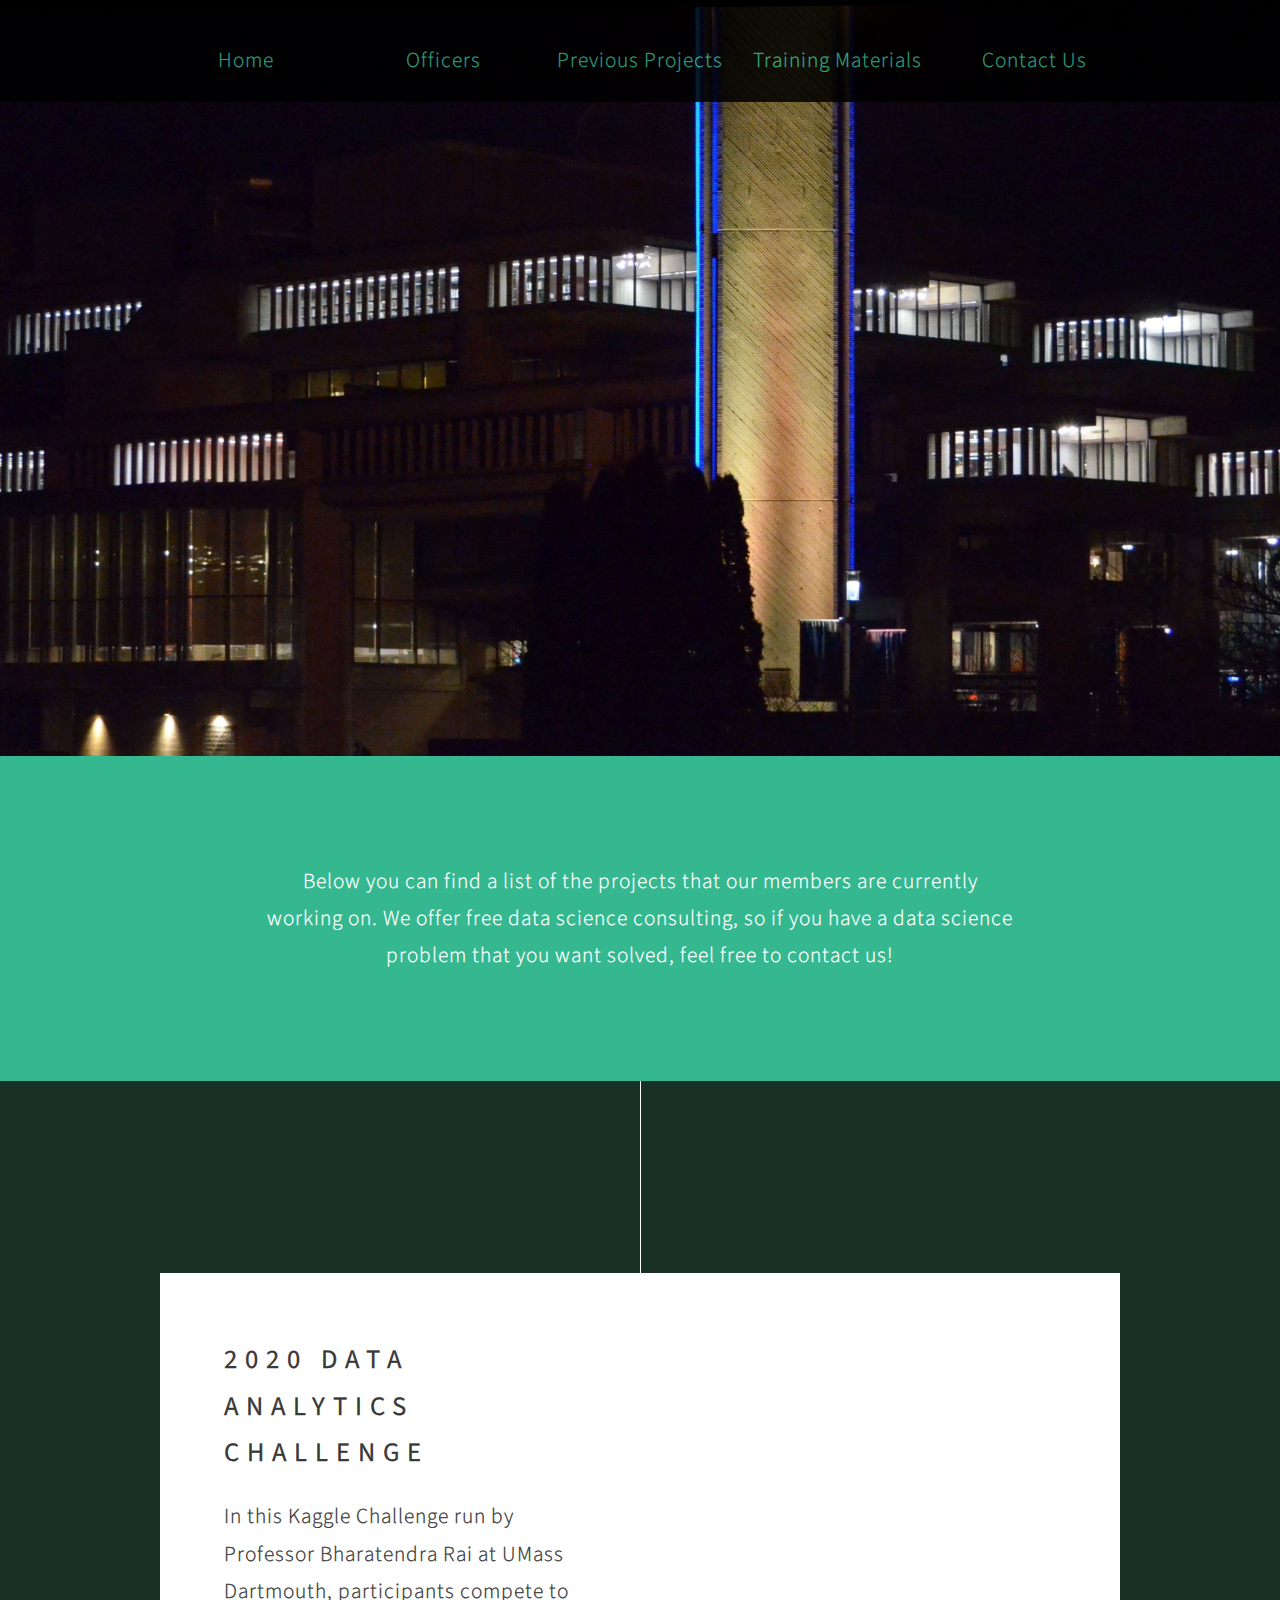
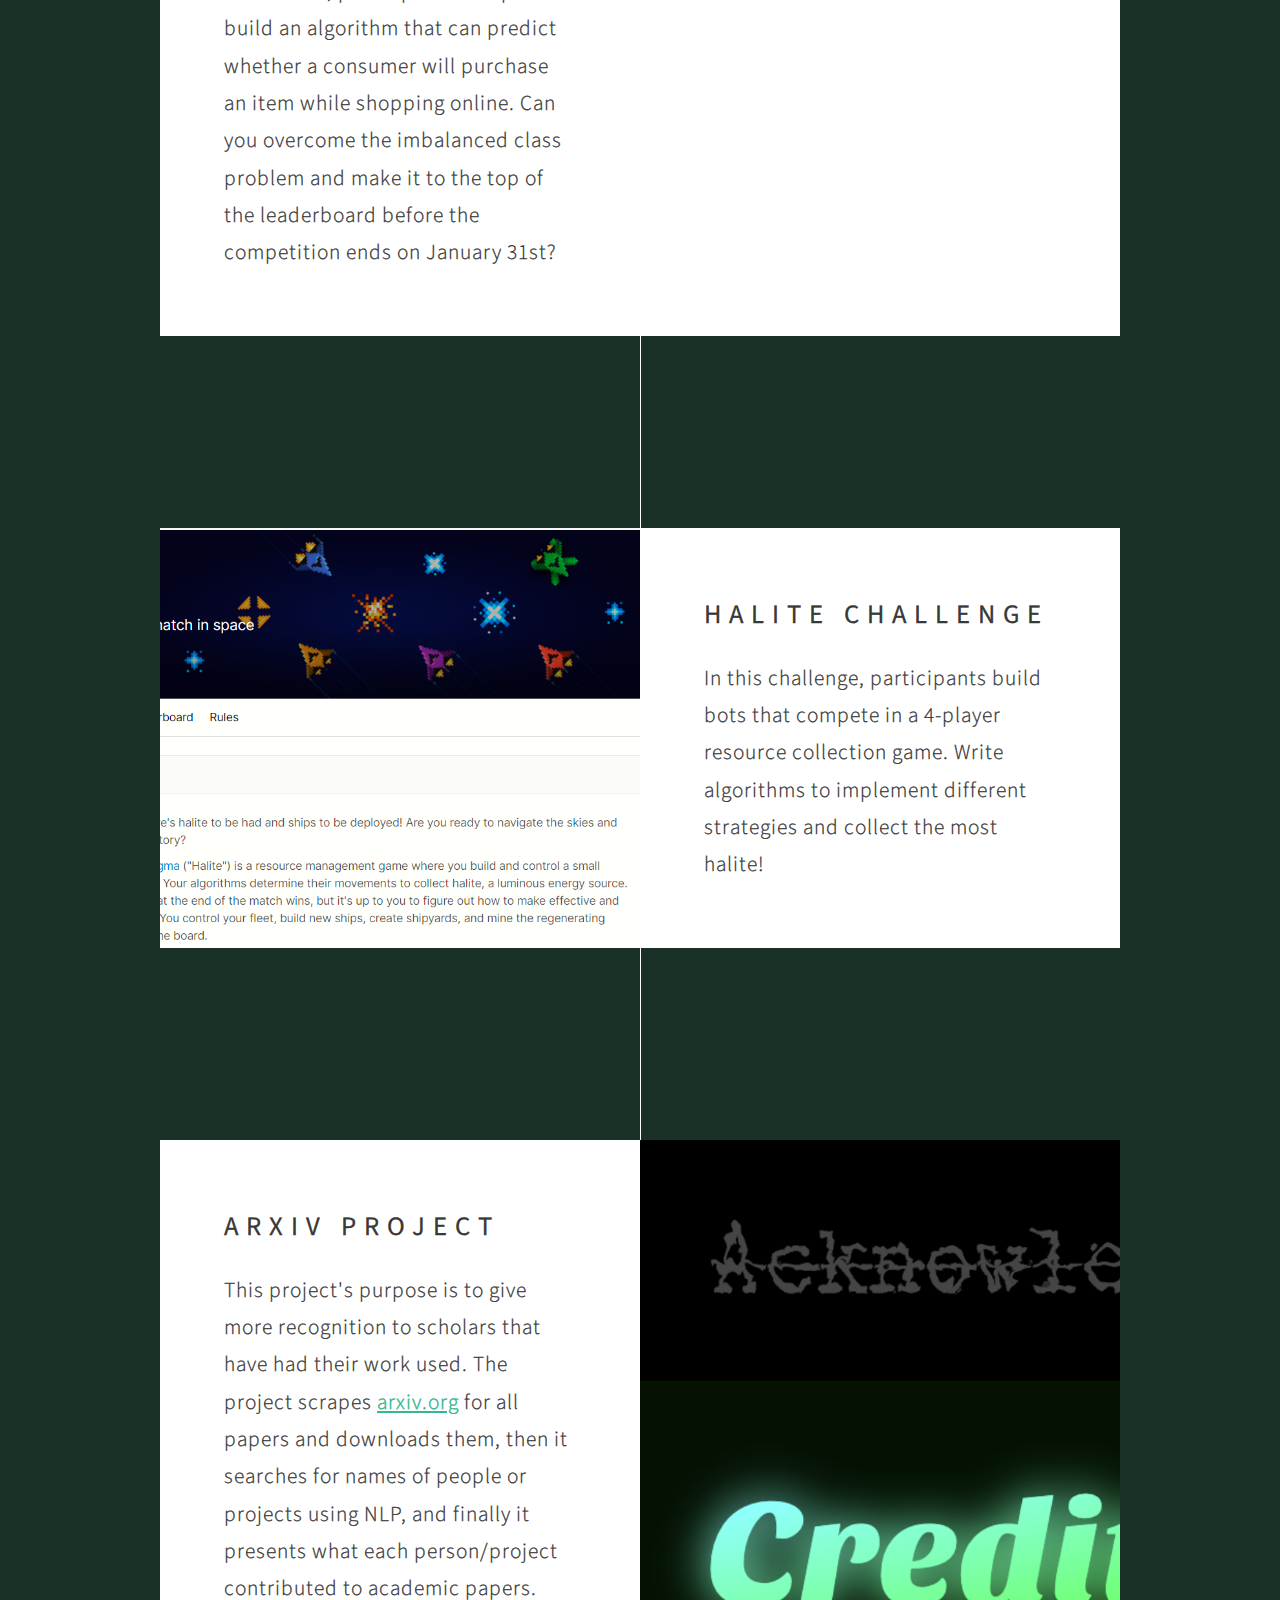
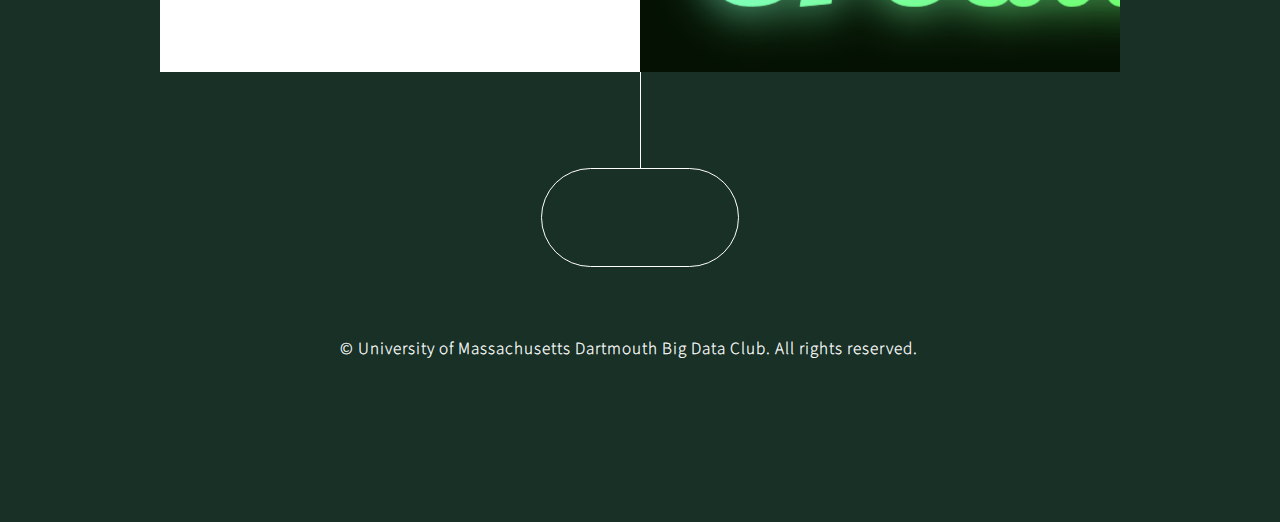
==== commit b6ac0140: "fixed typo" ====
--- a/active_projects.html
+++ b/active_projects.html
@@ -65,22 +65,22 @@
     </article>
 	
 	<article id="first" class="container box style1 right">
+        <a class="image fit" href="https://github.com/UMDBigDataClub/Challenges-Halite"><img src="images/halite.PNG" alt="Halite Challenge"/></a>
+        <div class="inner">
+            <header>
+                <h2>Halite Challenge</h2>
+            </header>
+			<p>In this challenge, participants build bots that compete in a 4-player resource collection game. Write algorithms to implement different strategies and collect the most halite!</p>
+        </div>
+    </article>
+	
+	<article id="first" class="container box style1 left">
         <a class="image fit" href = "https://arxiv.org/"><img src="images/arxiv.png" alt="Arxiv Project Picture" /></a>
         <div class="inner">
             <header>
                 <h2>Arxiv Project</h2>
             </header>
             <p>This project's purpose is to give more recognition to scholars that have had their work used. The project scrapes <a href="https://arxiv.org/"><u>arxiv.org</u> </a>for all papers and downloads them, then it searches for names of people or projects using NLP, and finally it presents what each person/project contributed to academic papers.</p>
-        </div>
-    </article>
-	
-	<article id="first" class="container box style1 left">
-        <a href="https://github.com/UMDBigDataClub/Challenges-Halite" class="image fit"><img src="images/halite.jpg" alt="Halite Challenge"/></a>
-        <div class="inner">
-            <header>
-                <h2>Halite Challenge</h2>
-            </header>
-			<p>In this challenge, participants build bots that compete in a 4-player resource collection game. Write algorithms to different implement strategies and collect the most halite!</p>
         </div>
     </article>
 
--- a/assets/css/main.css
+++ b/assets/css/main.css
@@ -78,6 +78,74 @@
 	
 }
 
+/*Resources Section*/
+
+.resource {
+	overflow:auto;
+	float:left;
+	background-color:white;
+	margin:1%;
+	color:gray;
+	width: 31%;
+	font-size: 16px;
+}
+
+.resource img {
+	vertical-align:bottom;
+	float:left;
+	width:48%;
+}
+
+.resource div {
+	float:right;
+	margin:2%;
+	width:44%;
+}
+
+.data {
+	overflow:auto;
+	background-color:transparent;
+	border: 5px solid white;
+	margin: 2%;
+	padding: 1%;
+	color:white;
+}
+
+.python {
+	overflow:auto;
+	background-color:transparent;
+	border: 5px solid lime;
+	margin: 2%;
+	padding: 1%;
+	color:lime;
+}
+
+.R {
+	overflow:auto;
+	background-color:transparent;
+	border: 5px solid cyan;
+	margin: 2%;
+	padding: 1%;
+	color:cyan;
+}
+
+.AWS {
+	overflow:auto;
+	background-color:transparent;
+	border: 5px solid orange;
+	margin: 2%;
+	padding: 1%;
+	color:orange;
+}
+
+.Other{
+	overflow:auto;
+	background-color:transparent;
+	border: 5px solid magenta;
+	margin: 2%;
+	padding: 1%;
+	color:magenta;
+}
 /*Prevous template formatting*/
 
 body {
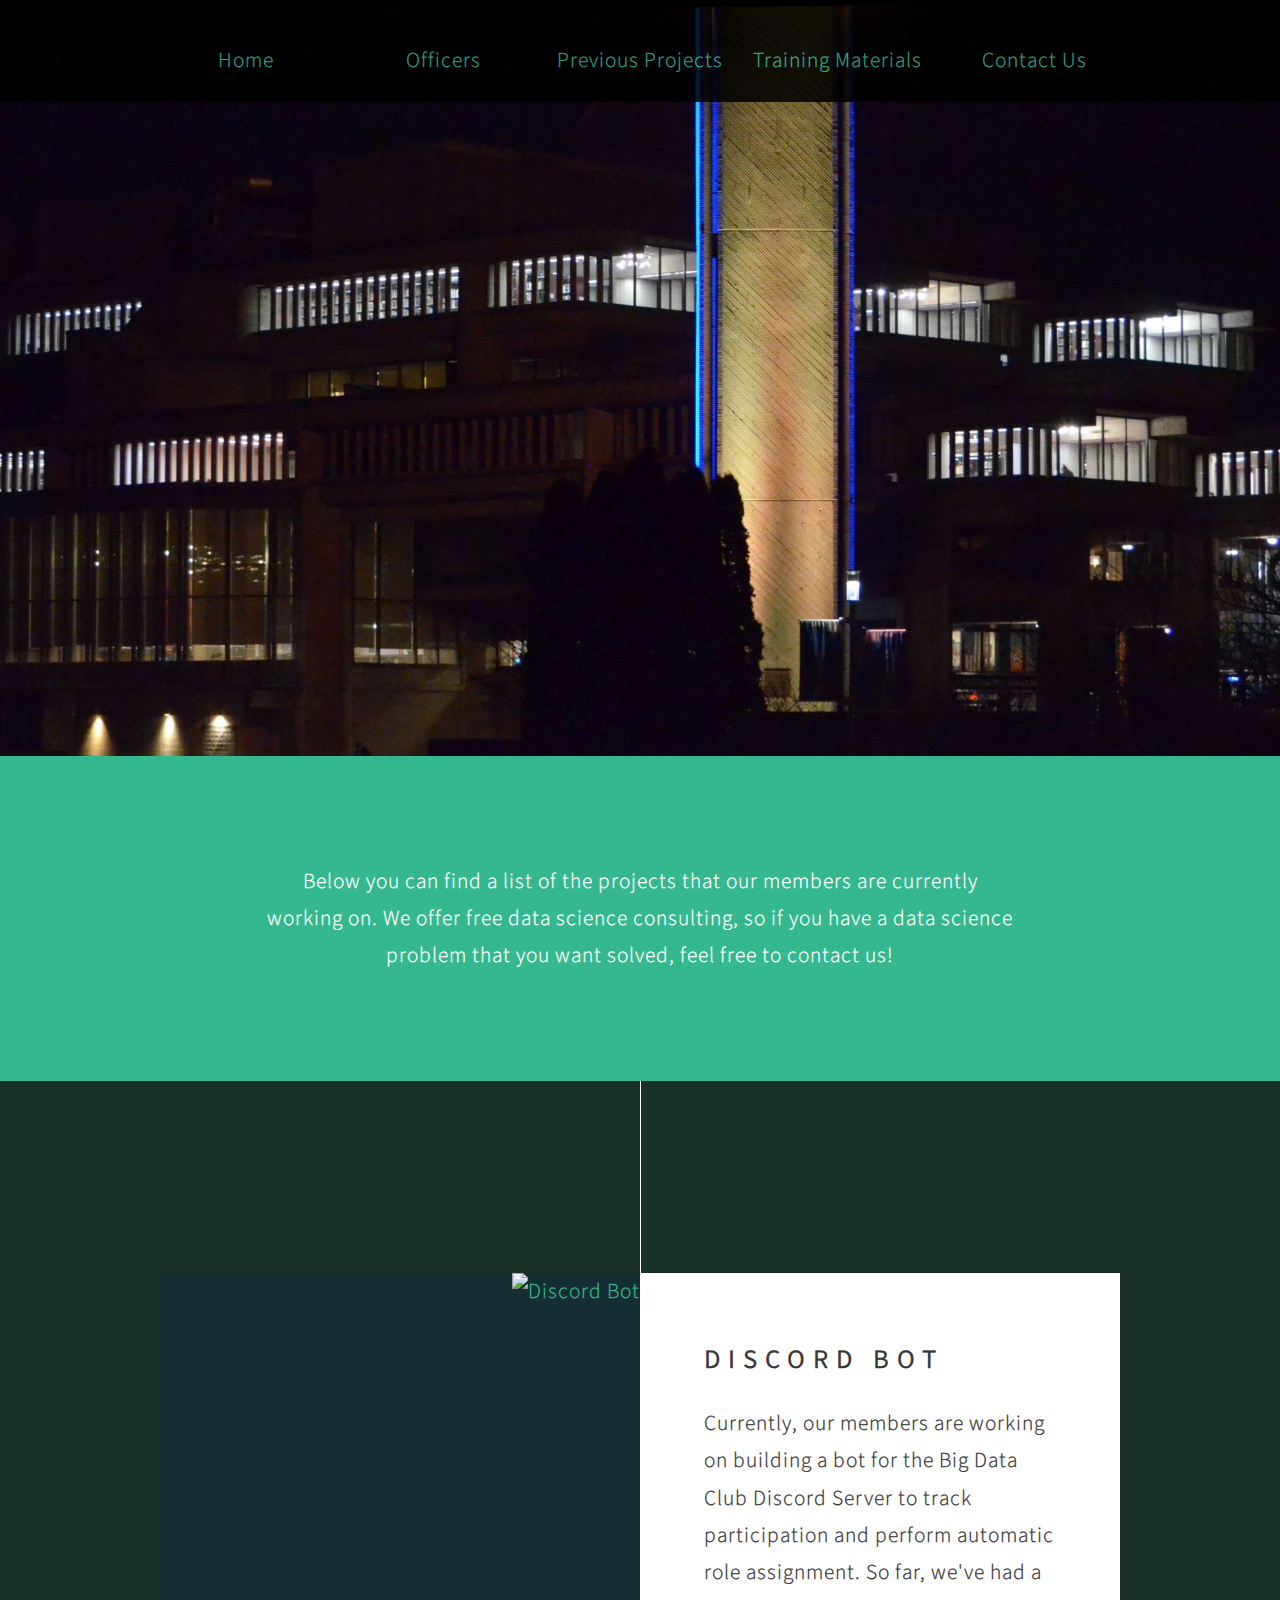
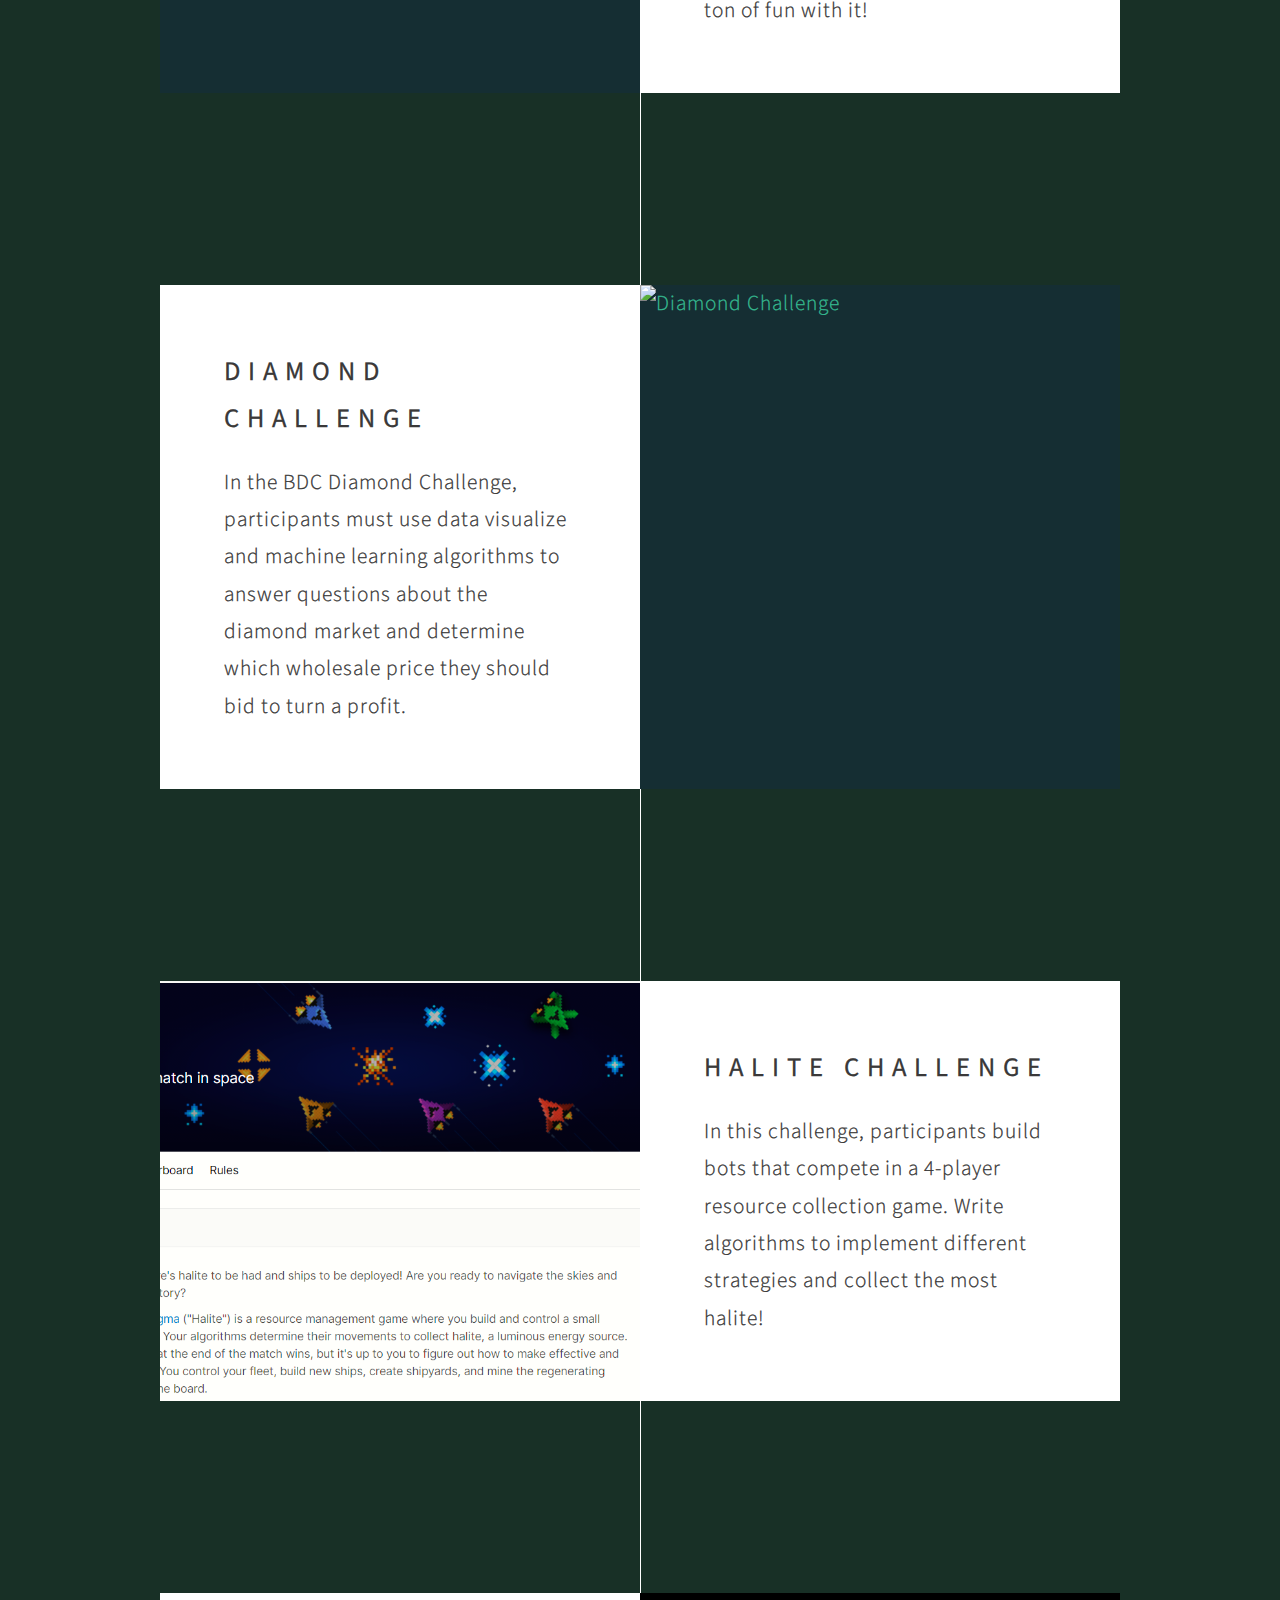
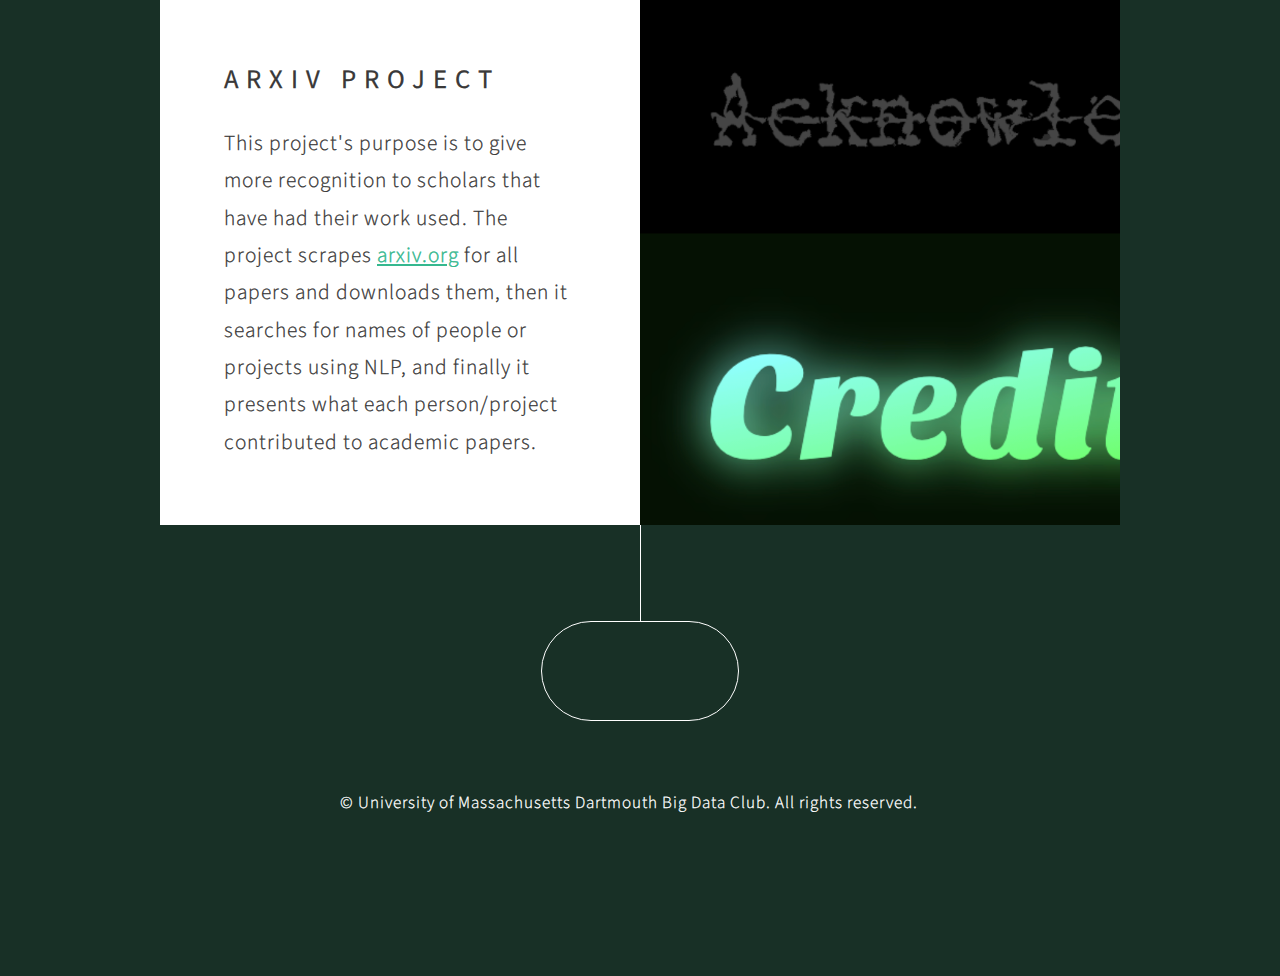
==== commit 6dcb282d: "updated active and previous" ====
--- a/active_projects.html
+++ b/active_projects.html
@@ -51,16 +51,23 @@
         </div>
     </section>
 	
-
-    <article id="second" class="container box style1 left">
-        <iframe width="50%" height="500px" style="float: right" src="https://www.youtube.com/embed/5nTmPyN8OO0" frameborder="0" allow="accelerometer; autoplay; clipboard-write; encrypted-media; gyroscope; picture-in-picture" allowfullscreen></iframe>
-        
+	<article id="first" class="container box style1 right">
+        <a class="image fit" href="https://github.com/UMDBigDataClub/BDC-Discord-Bot"><img src="images/Logo3.PNG" alt="Discord Bot"/></a>
         <div class="inner">
             <header>
-                <h2>2020 Data Analytics Challenge</h2>
+                <h2>Discord Bot</h2>
             </header>
-            <p>In this Kaggle Challenge run by Professor Bharatendra Rai at UMass Dartmouth, participants compete to build an algorithm that can predict whether a consumer will purchase an item while shopping online.
-                Can you overcome the imbalanced class problem and make it to the top of the leaderboard before the competition ends on January 31st?</p>
+			<p>Currently, our members are working on building a bot for the Big Data Club Discord Server to track participation and perform automatic role assignment. So far, we've had a ton of fun with it!</p>
+        </div>
+    </article>
+	
+	<article id="first" class="container box style1 left">
+        <a class="image fit" href = "https://github.com/UMDBigDataClub/Challenges-Diamond"><img src="images/diamond.png" alt="Diamond Challenge" /></a>
+        <div class="inner">
+            <header>
+                <h2>Diamond Challenge</h2>
+            </header>
+            <p>In the BDC Diamond Challenge, participants must use data visualize and machine learning algorithms to answer questions about the diamond market and determine which wholesale price they should bid to turn a profit.</p>
         </div>
     </article>
 	
@@ -75,7 +82,7 @@
     </article>
 	
 	<article id="first" class="container box style1 left">
-        <a class="image fit" href = "https://arxiv.org/"><img src="images/arxiv.png" alt="Arxiv Project Picture" /></a>
+        <a class="image fit" href = "https://arxiv.org/"><img src="images/arxiv.png" alt="Arxiv Project" /></a>
         <div class="inner">
             <header>
                 <h2>Arxiv Project</h2>
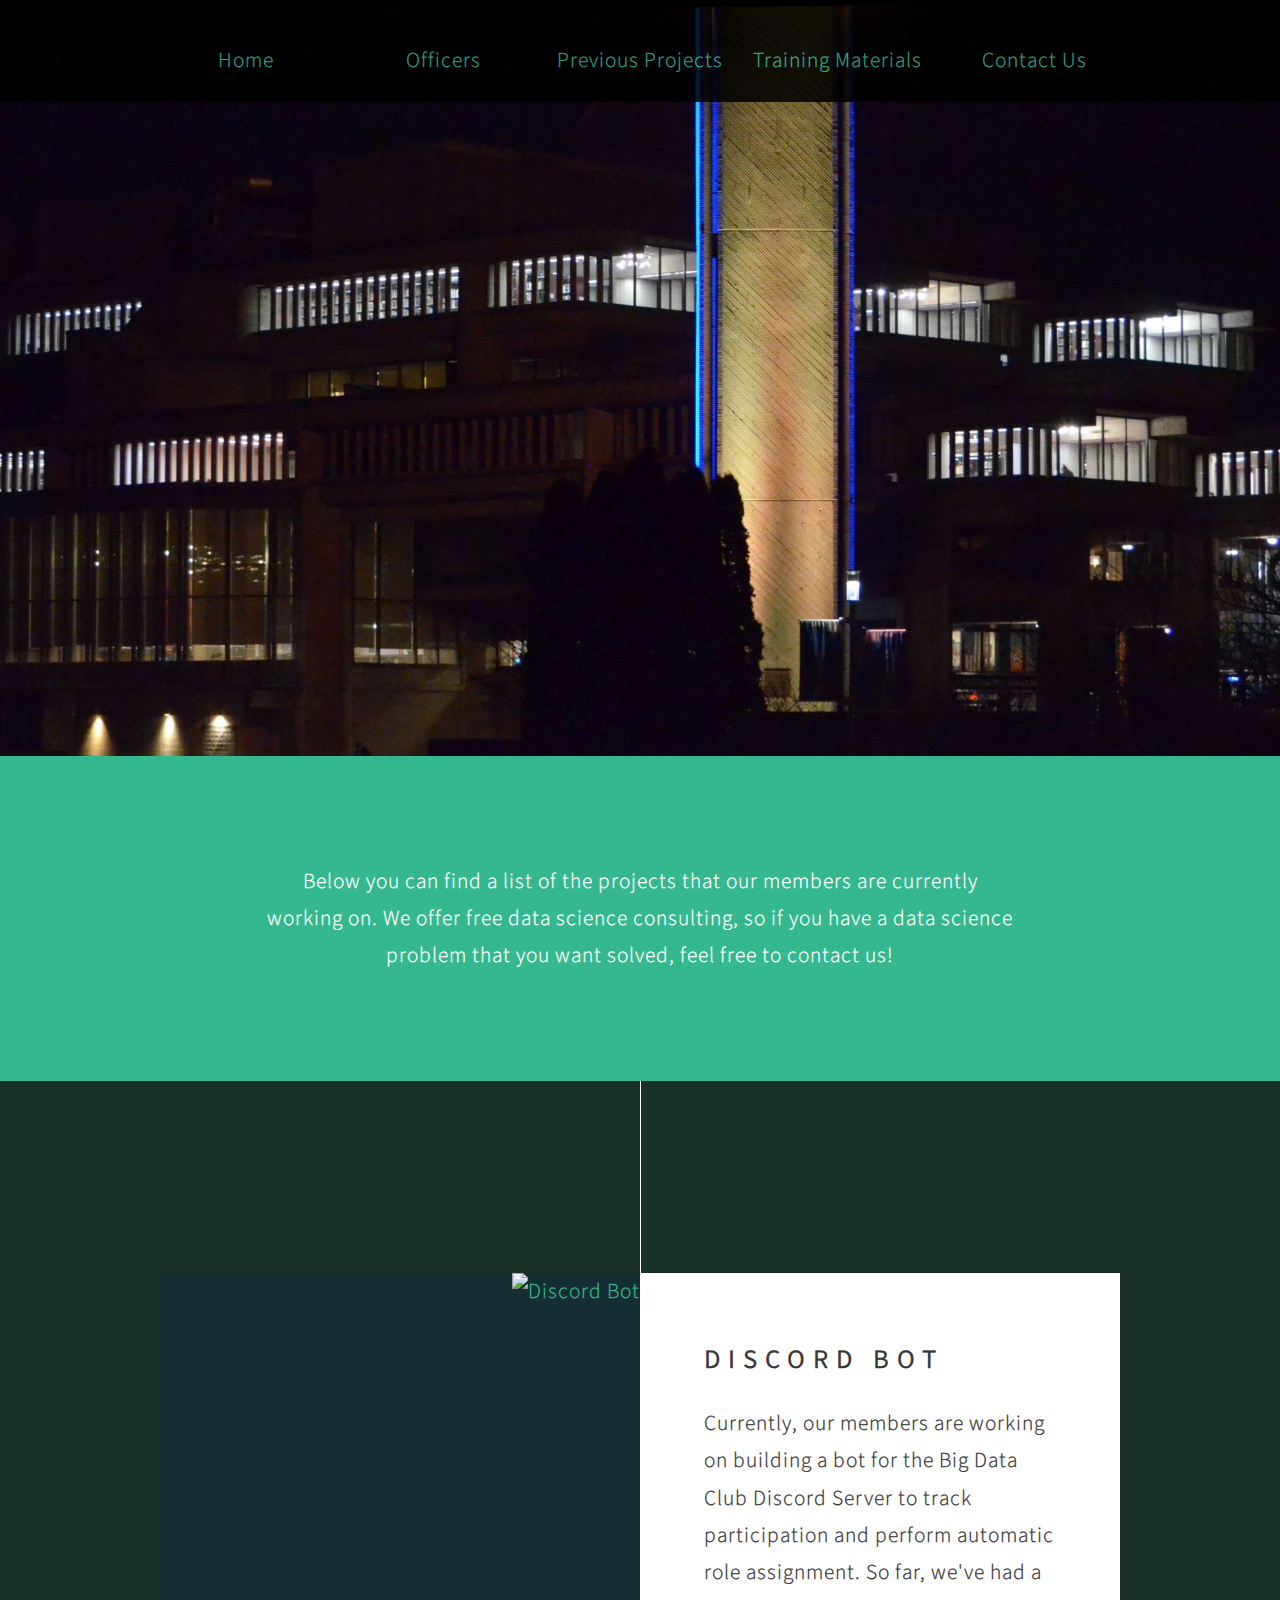
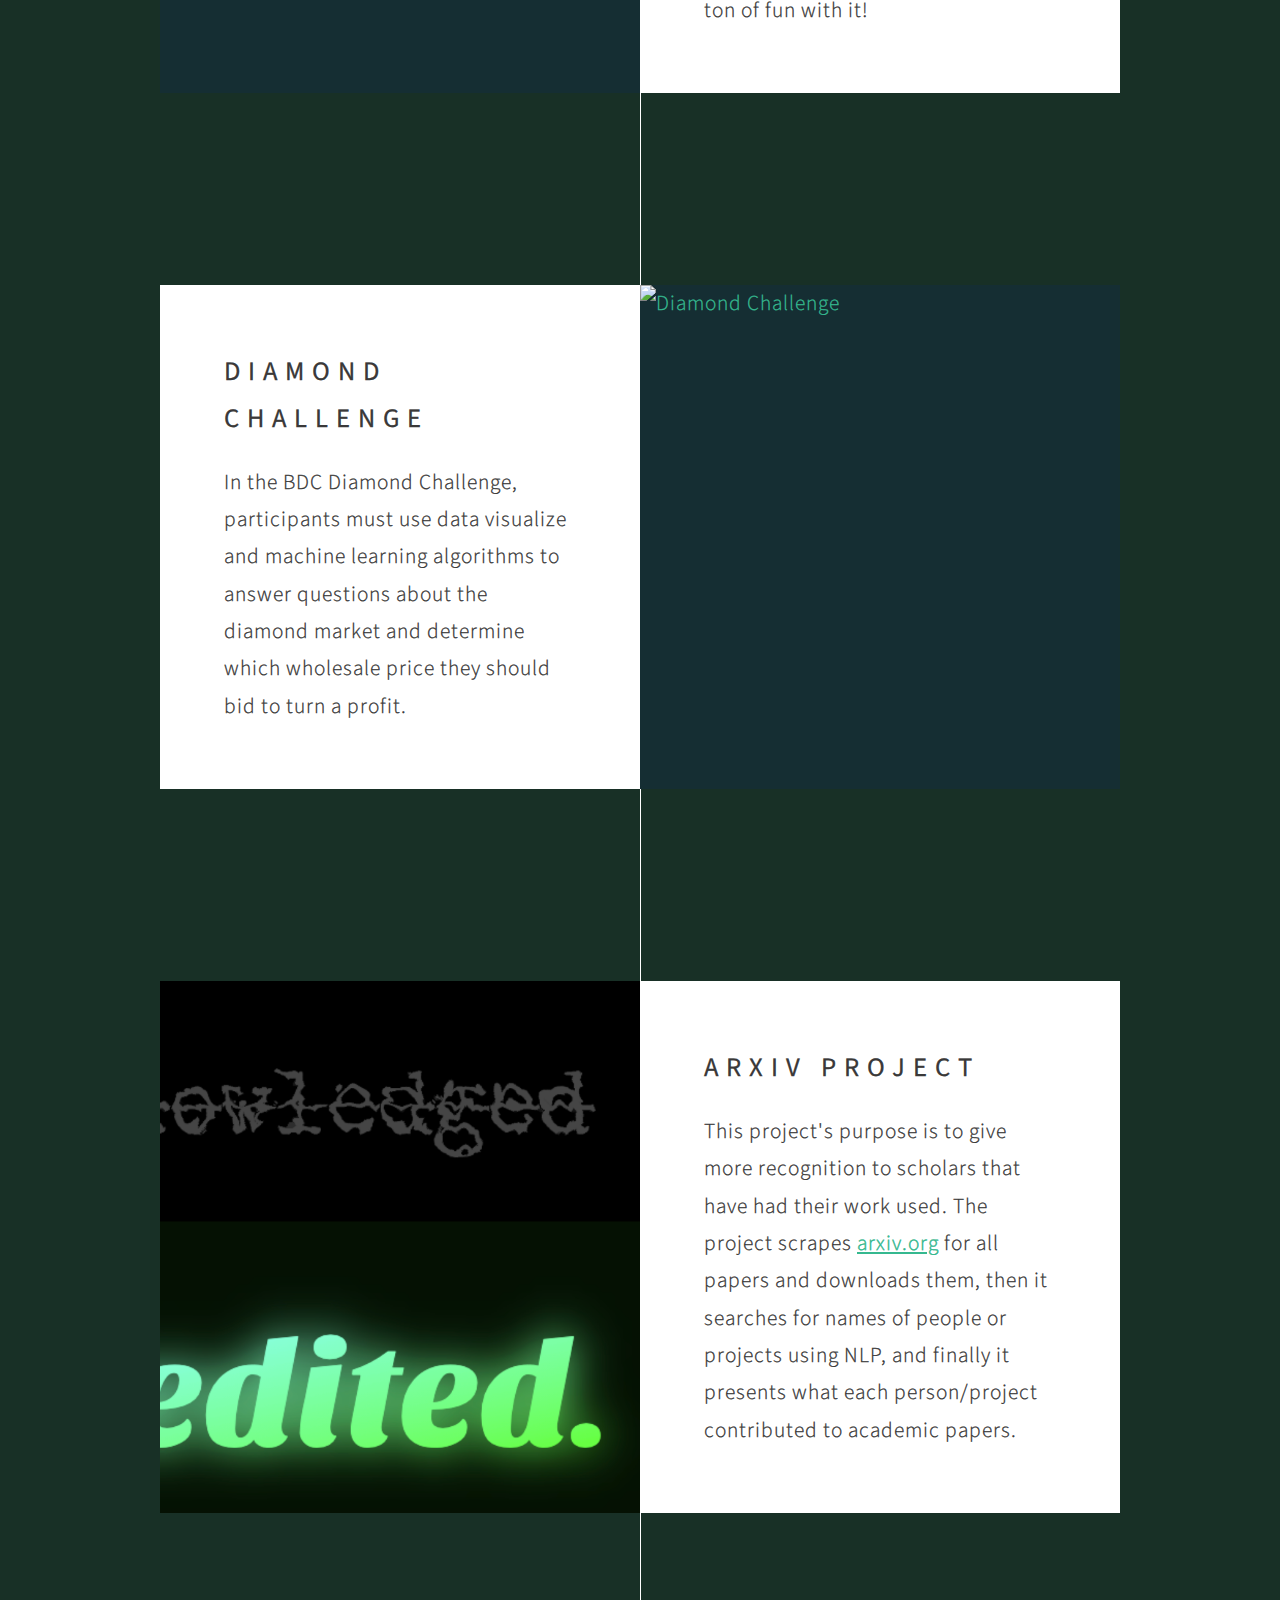
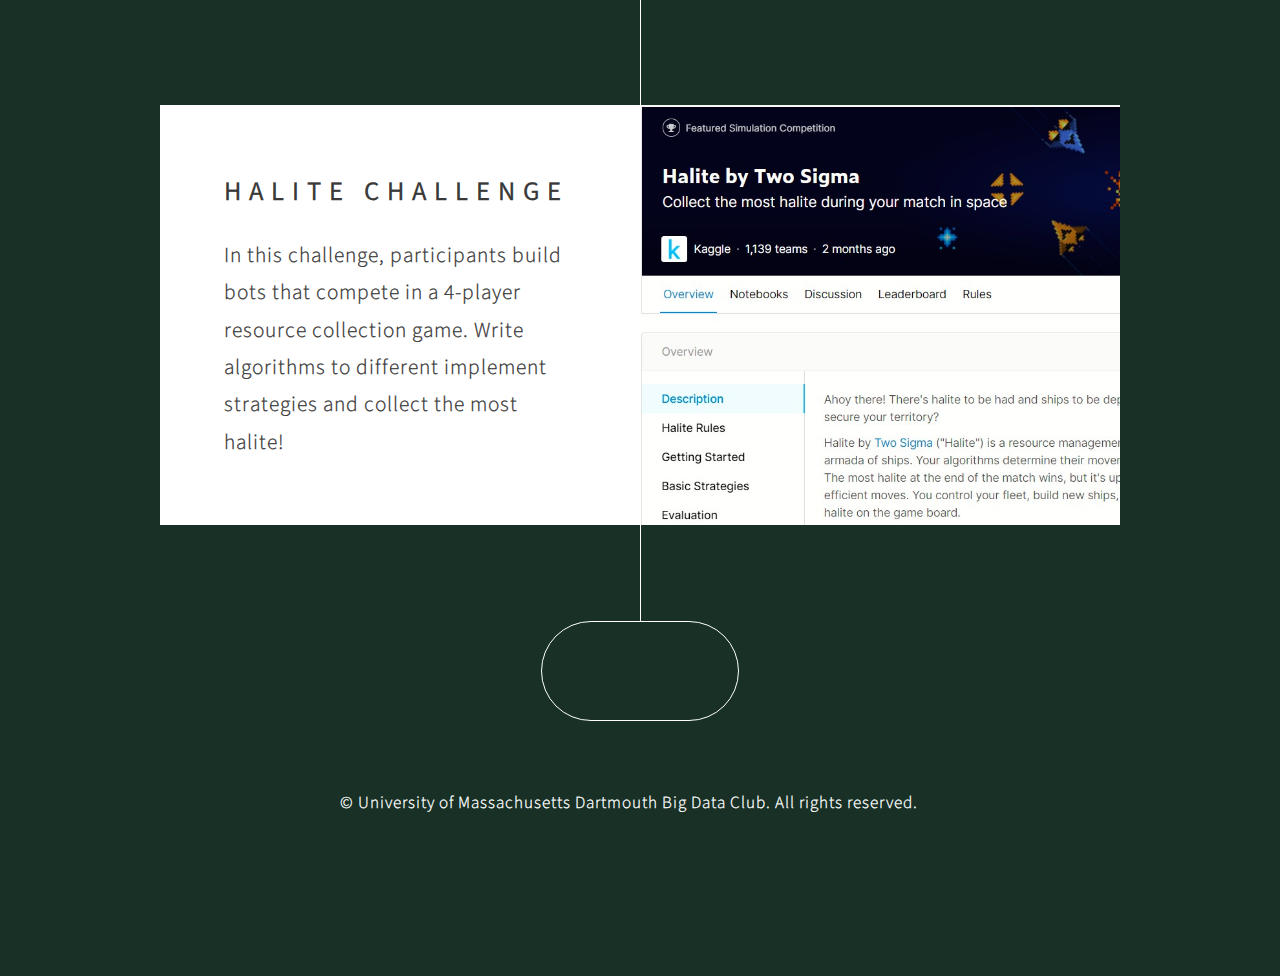
==== commit 3e23a856: "Merge branch 'master' into dev" ====
--- a/active_projects.html
+++ b/active_projects.html
@@ -72,22 +72,22 @@
     </article>
 	
 	<article id="first" class="container box style1 right">
-        <a class="image fit" href="https://github.com/UMDBigDataClub/Challenges-Halite"><img src="images/halite.PNG" alt="Halite Challenge"/></a>
-        <div class="inner">
-            <header>
-                <h2>Halite Challenge</h2>
-            </header>
-			<p>In this challenge, participants build bots that compete in a 4-player resource collection game. Write algorithms to implement different strategies and collect the most halite!</p>
-        </div>
-    </article>
-	
-	<article id="first" class="container box style1 left">
-        <a class="image fit" href = "https://arxiv.org/"><img src="images/arxiv.png" alt="Arxiv Project" /></a>
+        <a class="image fit" href = "https://arxiv.org/"><img src="images/arxiv.png" alt="Arxiv Project Picture" /></a>
         <div class="inner">
             <header>
                 <h2>Arxiv Project</h2>
             </header>
             <p>This project's purpose is to give more recognition to scholars that have had their work used. The project scrapes <a href="https://arxiv.org/"><u>arxiv.org</u> </a>for all papers and downloads them, then it searches for names of people or projects using NLP, and finally it presents what each person/project contributed to academic papers.</p>
+        </div>
+    </article>
+	
+	<article id="first" class="container box style1 left">
+        <a href="https://github.com/UMDBigDataClub/Challenges-Halite" class="image fit"><img src="images/halite.jpg" alt="Halite Challenge"/></a>
+        <div class="inner">
+            <header>
+                <h2>Halite Challenge</h2>
+            </header>
+			<p>In this challenge, participants build bots that compete in a 4-player resource collection game. Write algorithms to different implement strategies and collect the most halite!</p>
         </div>
     </article>
 
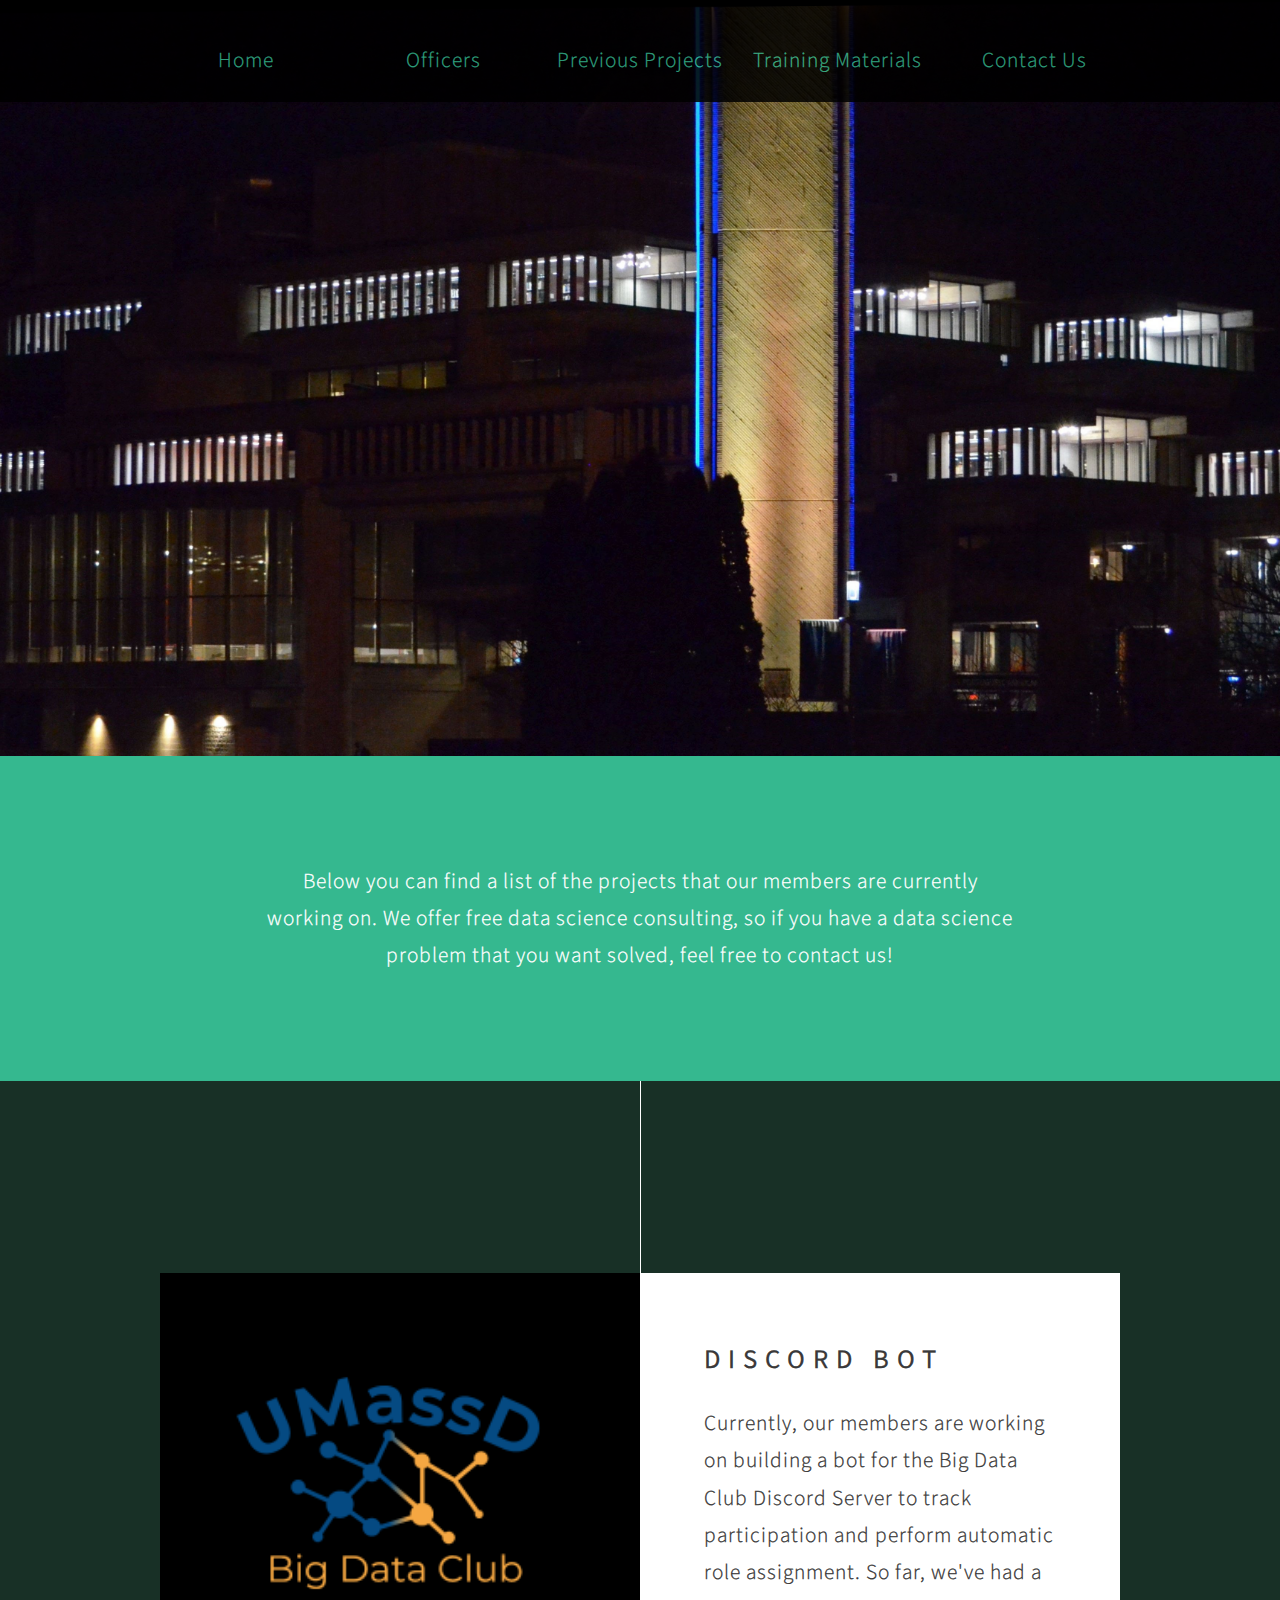
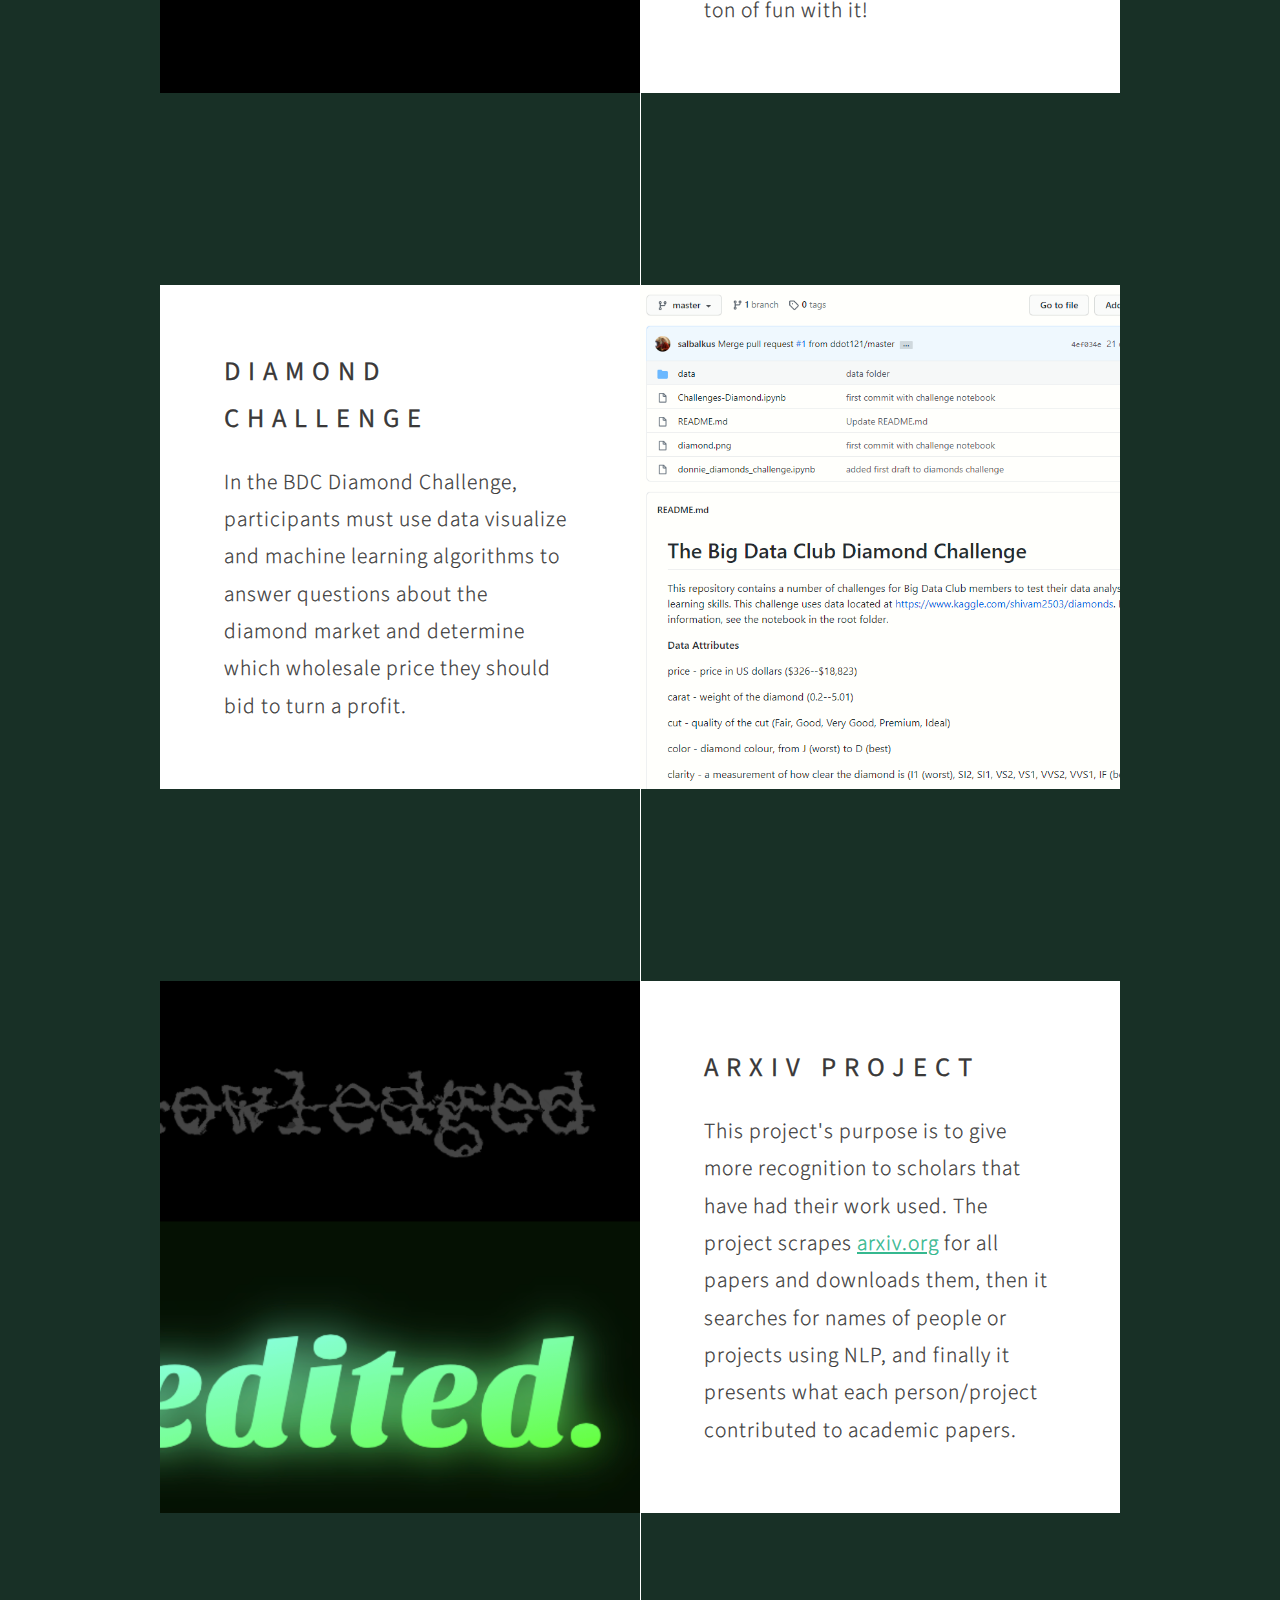
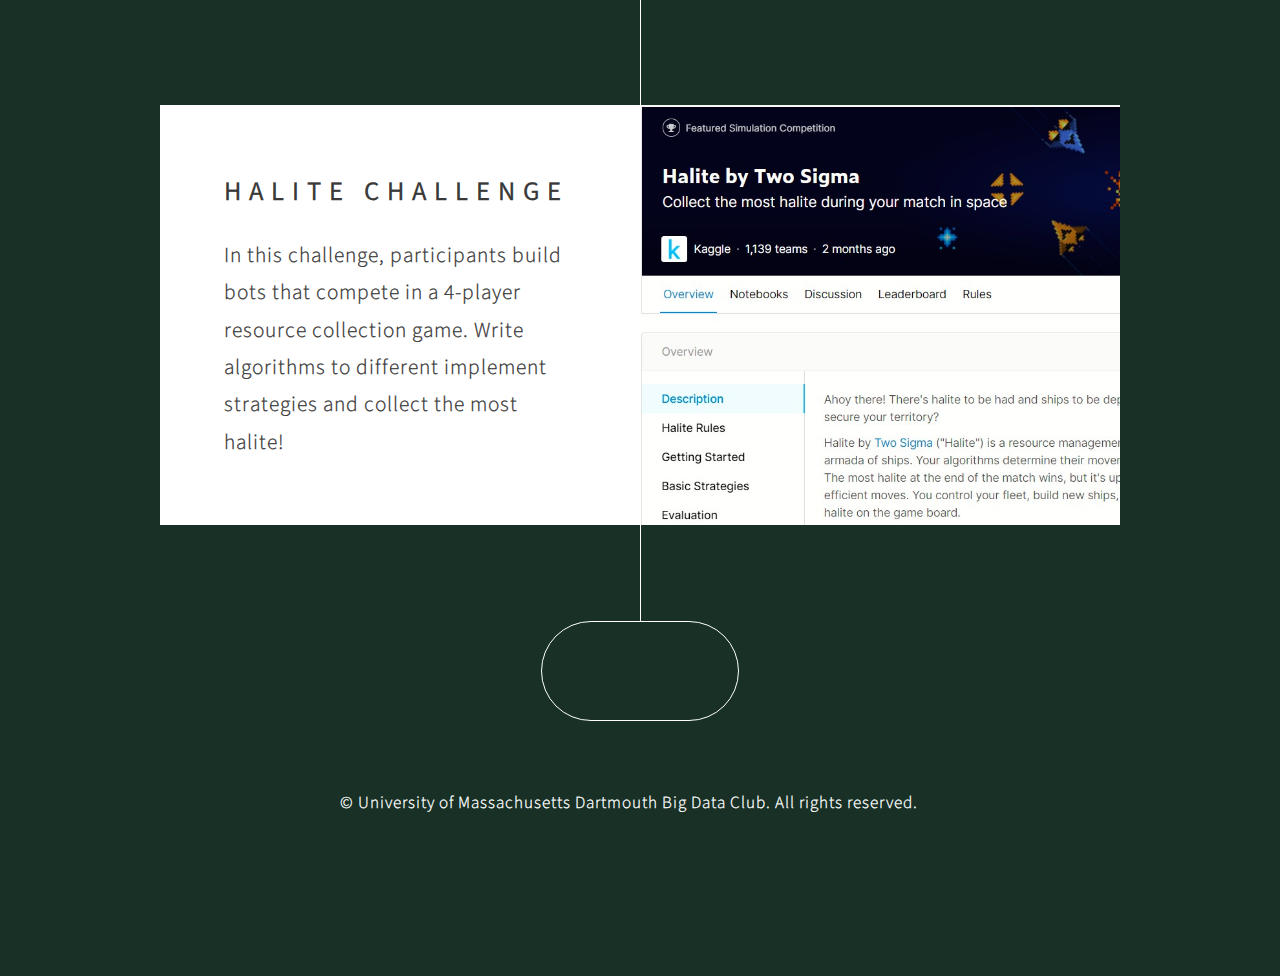
==== commit 3c78b17f: "bugfix for images on active project" ====
--- a/active_projects.html
+++ b/active_projects.html
@@ -52,7 +52,7 @@
     </section>
 	
 	<article id="first" class="container box style1 right">
-        <a class="image fit" href="https://github.com/UMDBigDataClub/BDC-Discord-Bot"><img src="images/Logo3.PNG" alt="Discord Bot"/></a>
+        <a class="image fit" href="https://github.com/UMDBigDataClub/BDC-Discord-Bot"><img src="images/Logo3.png" alt="Discord Bot"/></a>
         <div class="inner">
             <header>
                 <h2>Discord Bot</h2>
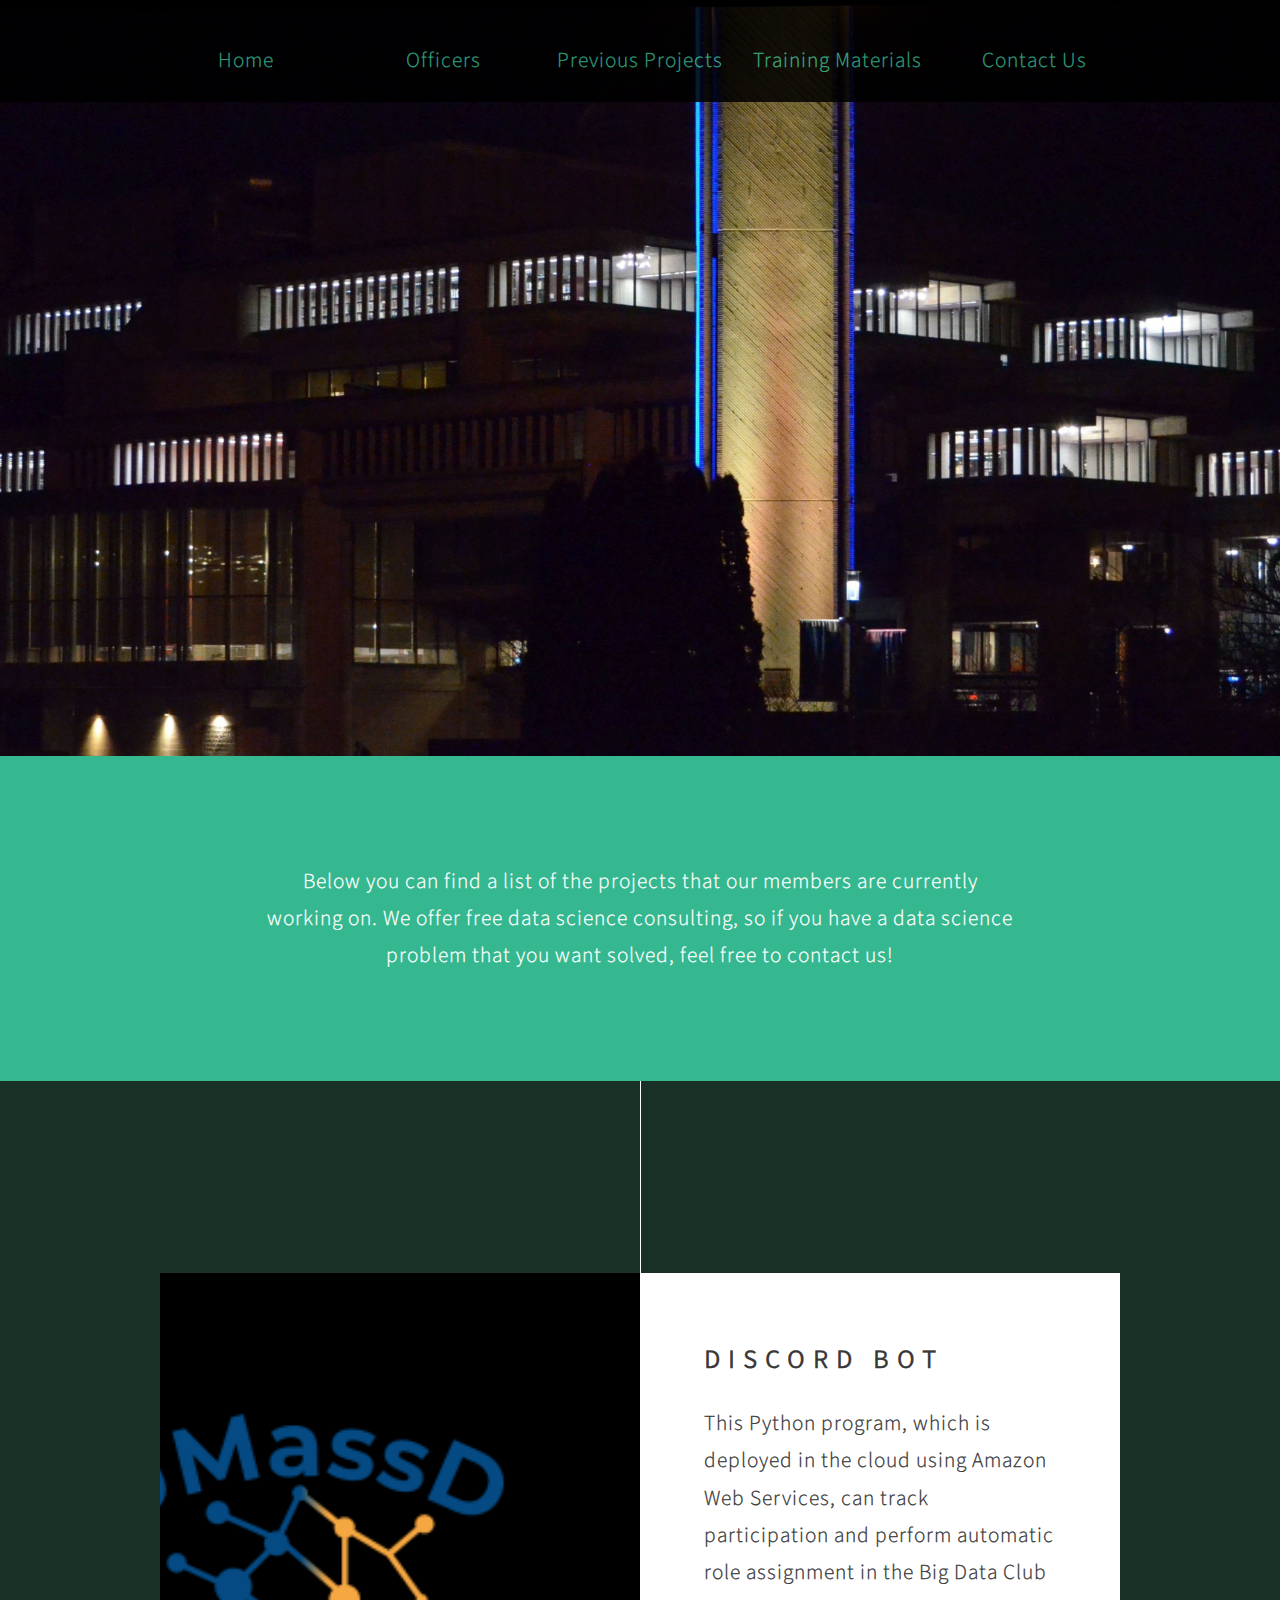
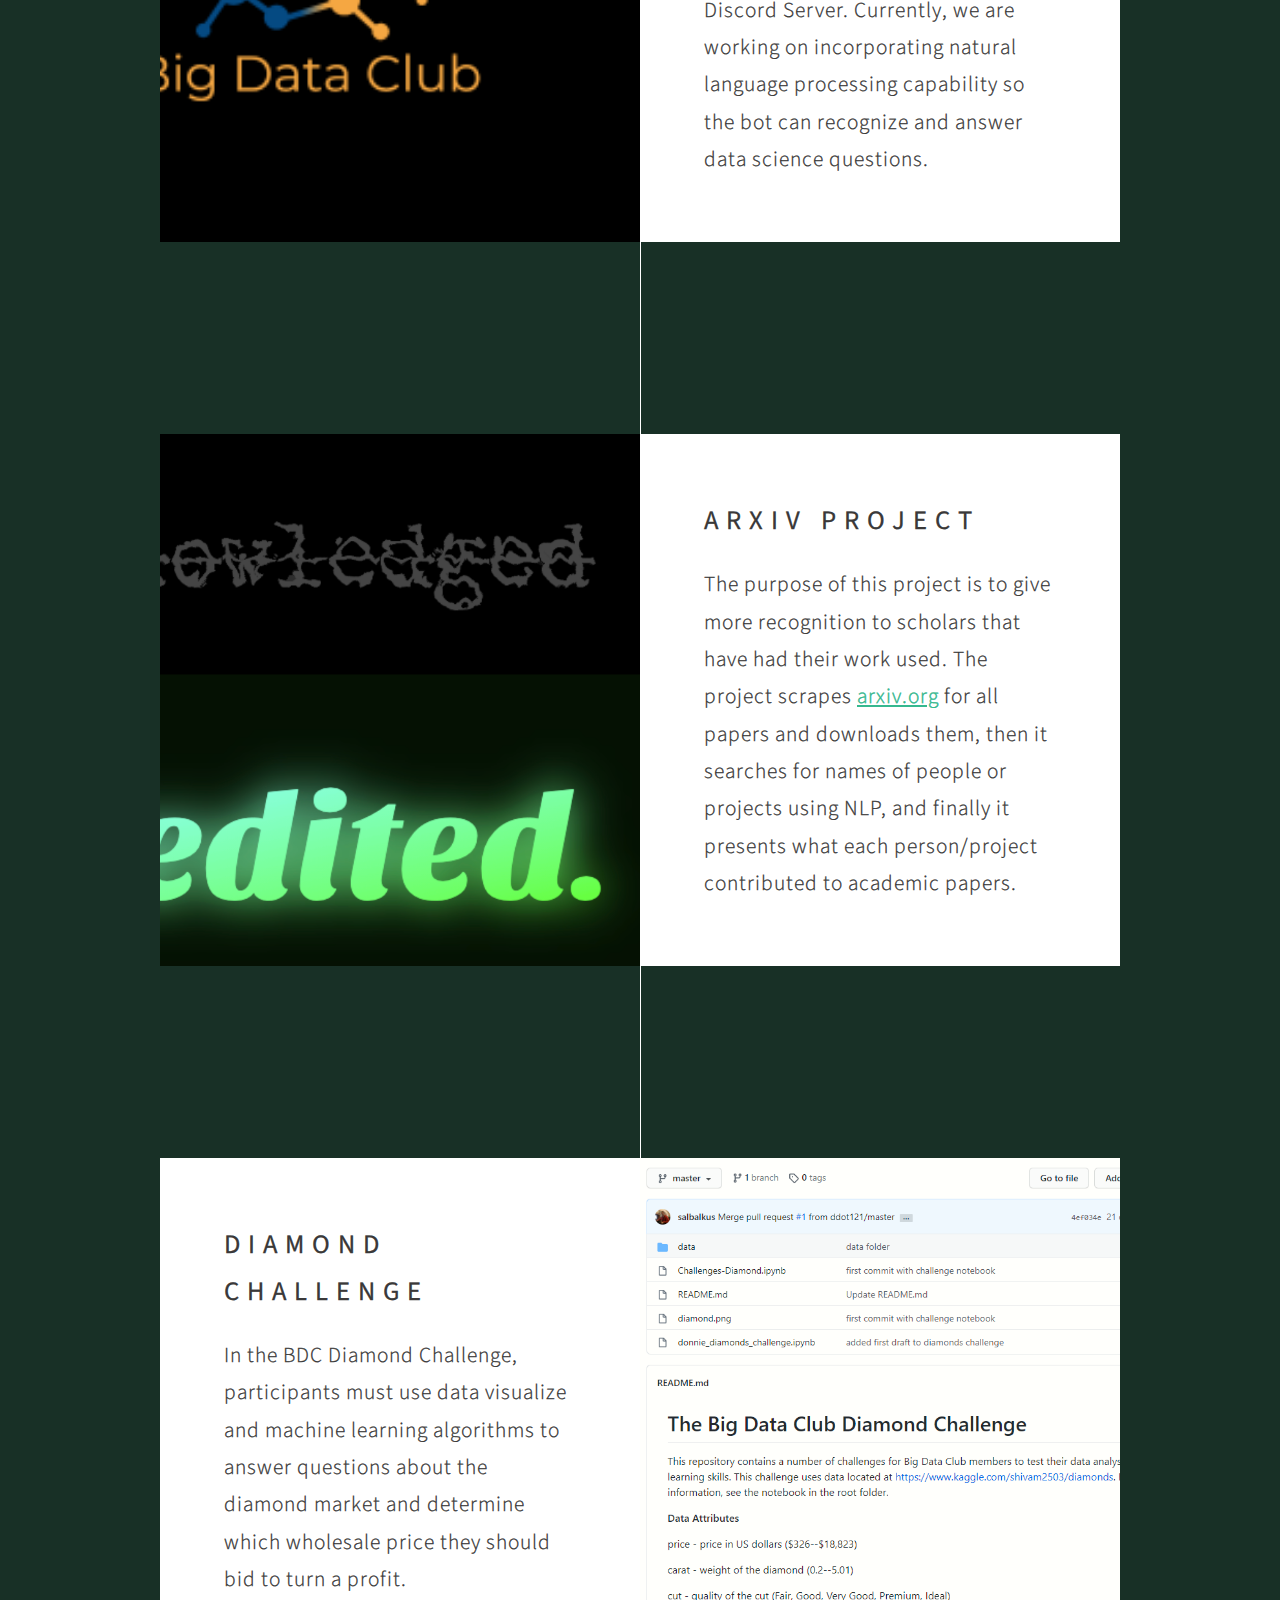
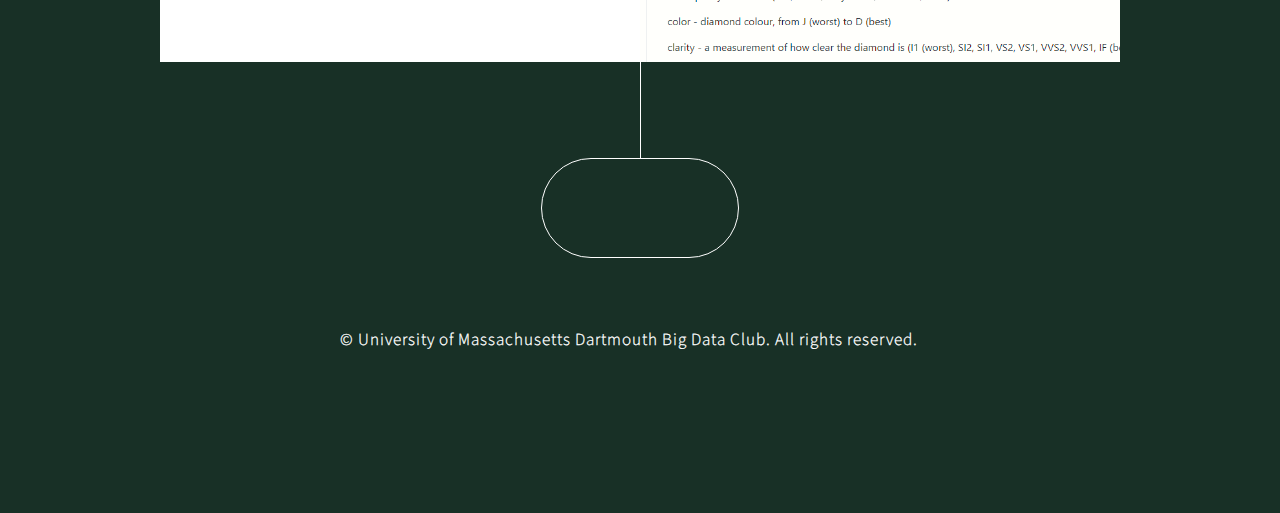
==== commit 97031ba3: "updated previous and current projects" ====
--- a/active_projects.html
+++ b/active_projects.html
@@ -43,7 +43,6 @@
 
     
     <section id="banner">
-
         <div>
             <p>Below you can find a list of the projects that our members are currently <br>working on. We offer free data science consulting, so 
 			if you have a data science<br> problem that you want solved, feel free to contact us!
@@ -57,7 +56,17 @@
             <header>
                 <h2>Discord Bot</h2>
             </header>
-			<p>Currently, our members are working on building a bot for the Big Data Club Discord Server to track participation and perform automatic role assignment. So far, we've had a ton of fun with it!</p>
+			<p>This Python program, which is deployed in the cloud using Amazon Web Services, can track participation and perform automatic role assignment in the Big Data Club Discord Server. Currently, we are working on incorporating natural language processing capability so the bot can recognize and answer data science questions.</p>
+        </div>
+    </article>
+	
+	<article id="first" class="container box style1 right">
+        <a class="image fit" href = "https://arxiv.org/"><img src="images/arxiv.png" alt="Arxiv Project Picture" /></a>
+        <div class="inner">
+            <header>
+                <h2>Arxiv Project</h2>
+            </header>
+            <p>The purpose of this project is to give more recognition to scholars that have had their work used. The project scrapes <a href="https://arxiv.org/"><u>arxiv.org</u> </a>for all papers and downloads them, then it searches for names of people or projects using NLP, and finally it presents what each person/project contributed to academic papers.</p>
         </div>
     </article>
 	
@@ -70,27 +79,6 @@
             <p>In the BDC Diamond Challenge, participants must use data visualize and machine learning algorithms to answer questions about the diamond market and determine which wholesale price they should bid to turn a profit.</p>
         </div>
     </article>
-	
-	<article id="first" class="container box style1 right">
-        <a class="image fit" href = "https://arxiv.org/"><img src="images/arxiv.png" alt="Arxiv Project Picture" /></a>
-        <div class="inner">
-            <header>
-                <h2>Arxiv Project</h2>
-            </header>
-            <p>This project's purpose is to give more recognition to scholars that have had their work used. The project scrapes <a href="https://arxiv.org/"><u>arxiv.org</u> </a>for all papers and downloads them, then it searches for names of people or projects using NLP, and finally it presents what each person/project contributed to academic papers.</p>
-        </div>
-    </article>
-	
-	<article id="first" class="container box style1 left">
-        <a href="https://github.com/UMDBigDataClub/Challenges-Halite" class="image fit"><img src="images/halite.jpg" alt="Halite Challenge"/></a>
-        <div class="inner">
-            <header>
-                <h2>Halite Challenge</h2>
-            </header>
-			<p>In this challenge, participants build bots that compete in a 4-player resource collection game. Write algorithms to different implement strategies and collect the most halite!</p>
-        </div>
-    </article>
-
 
     <!-- Footer -->
     <section id="footer">
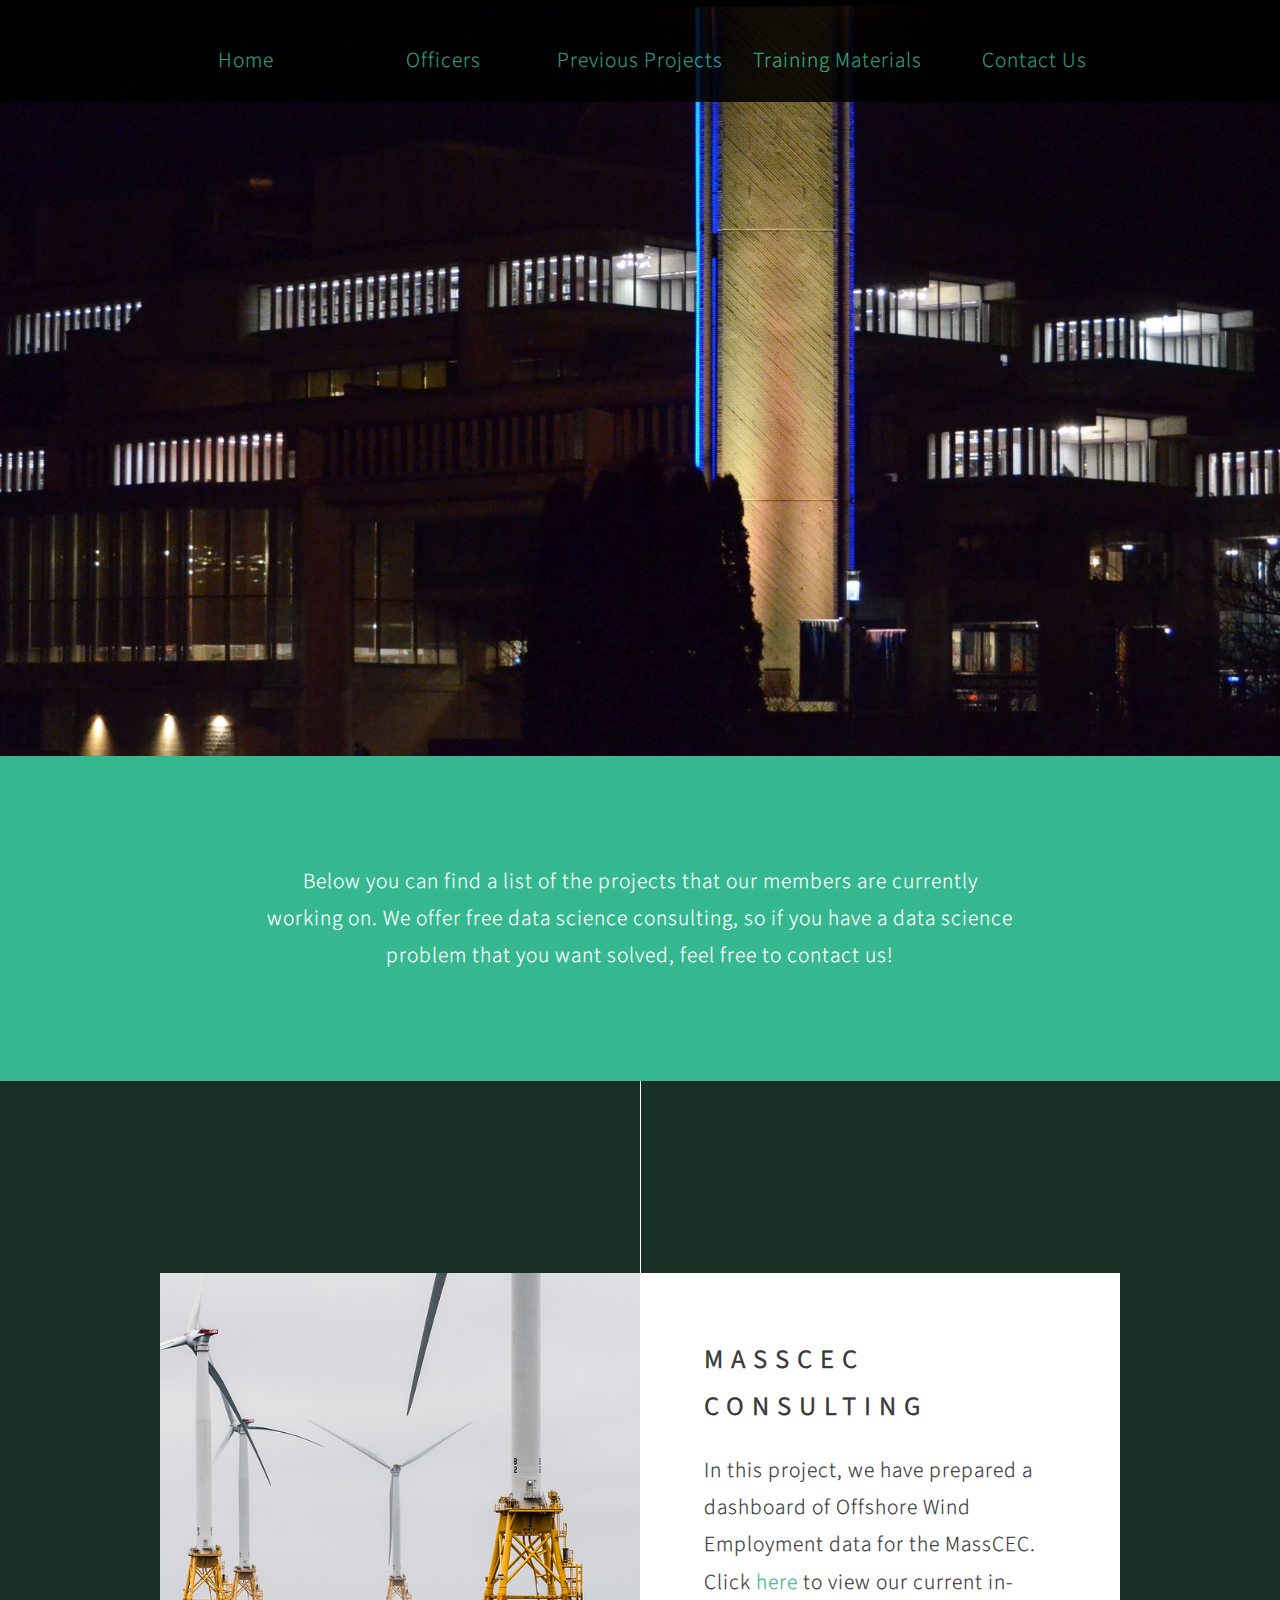
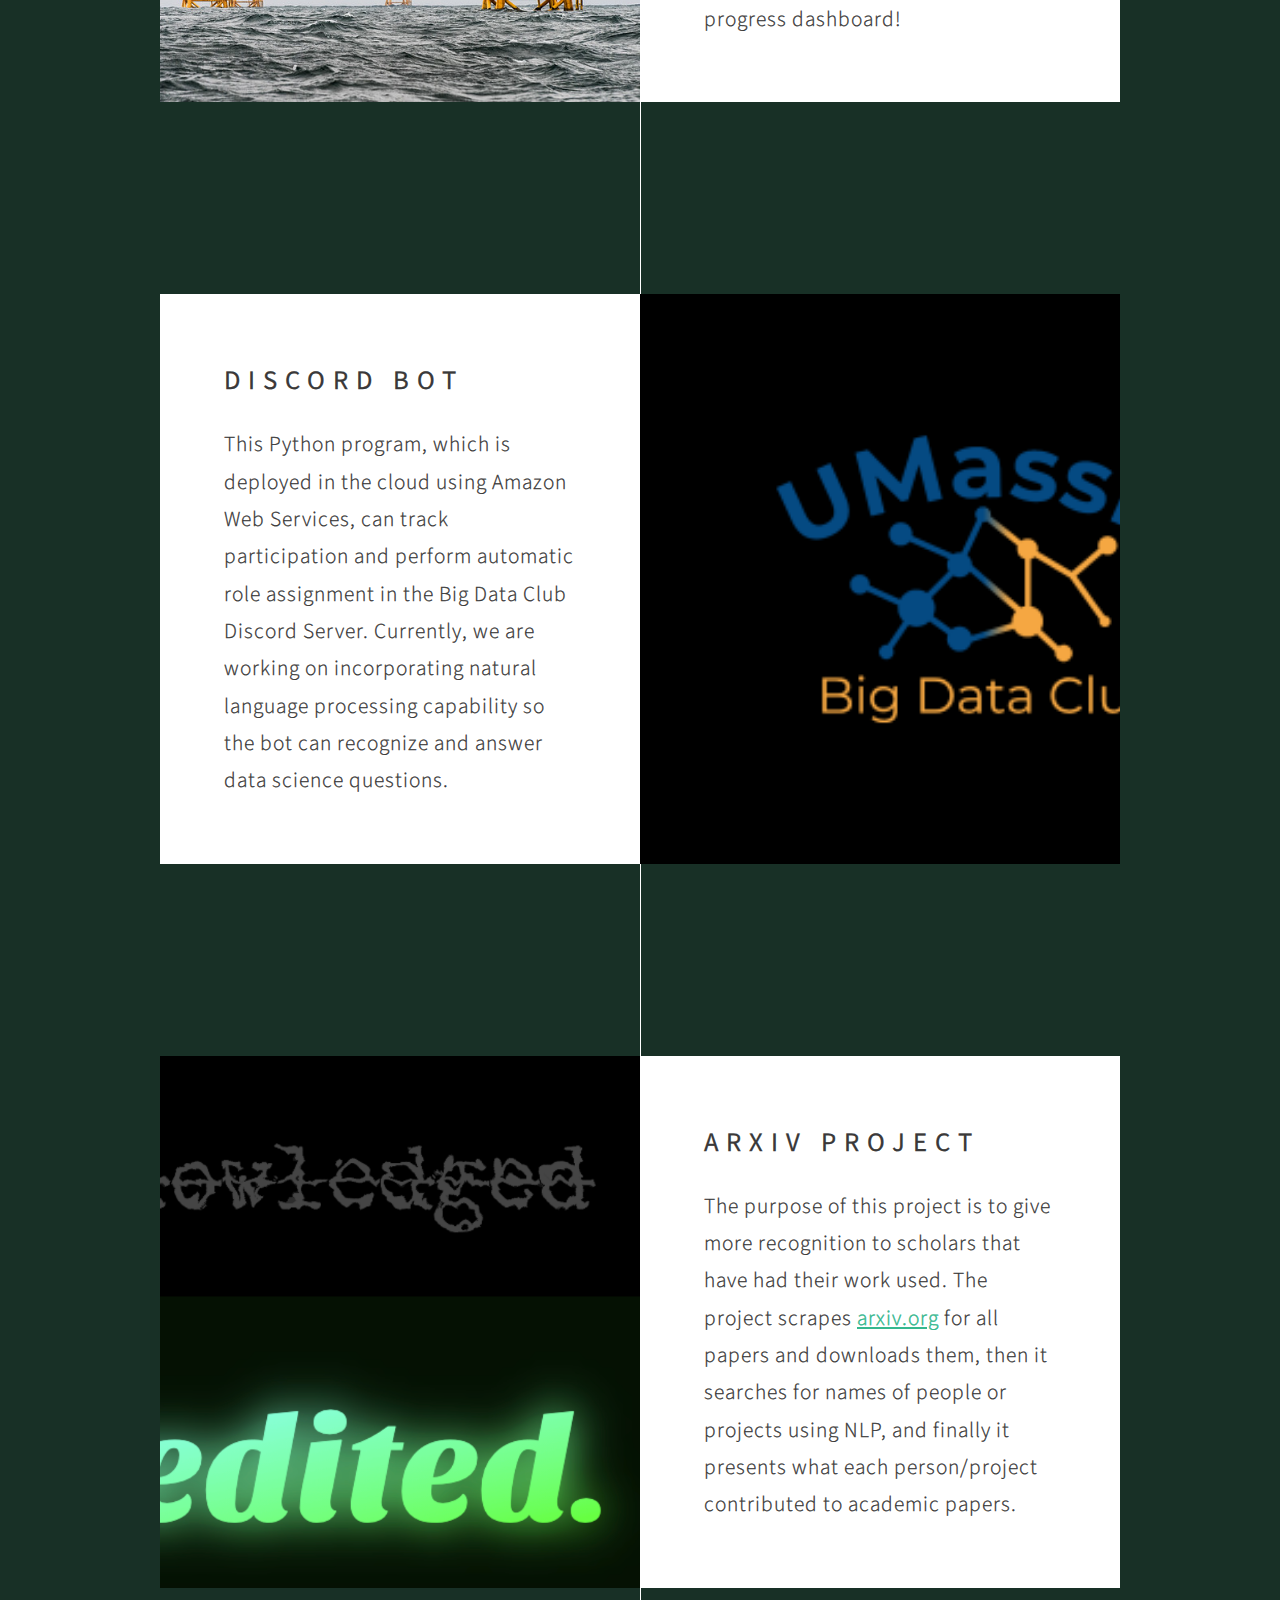
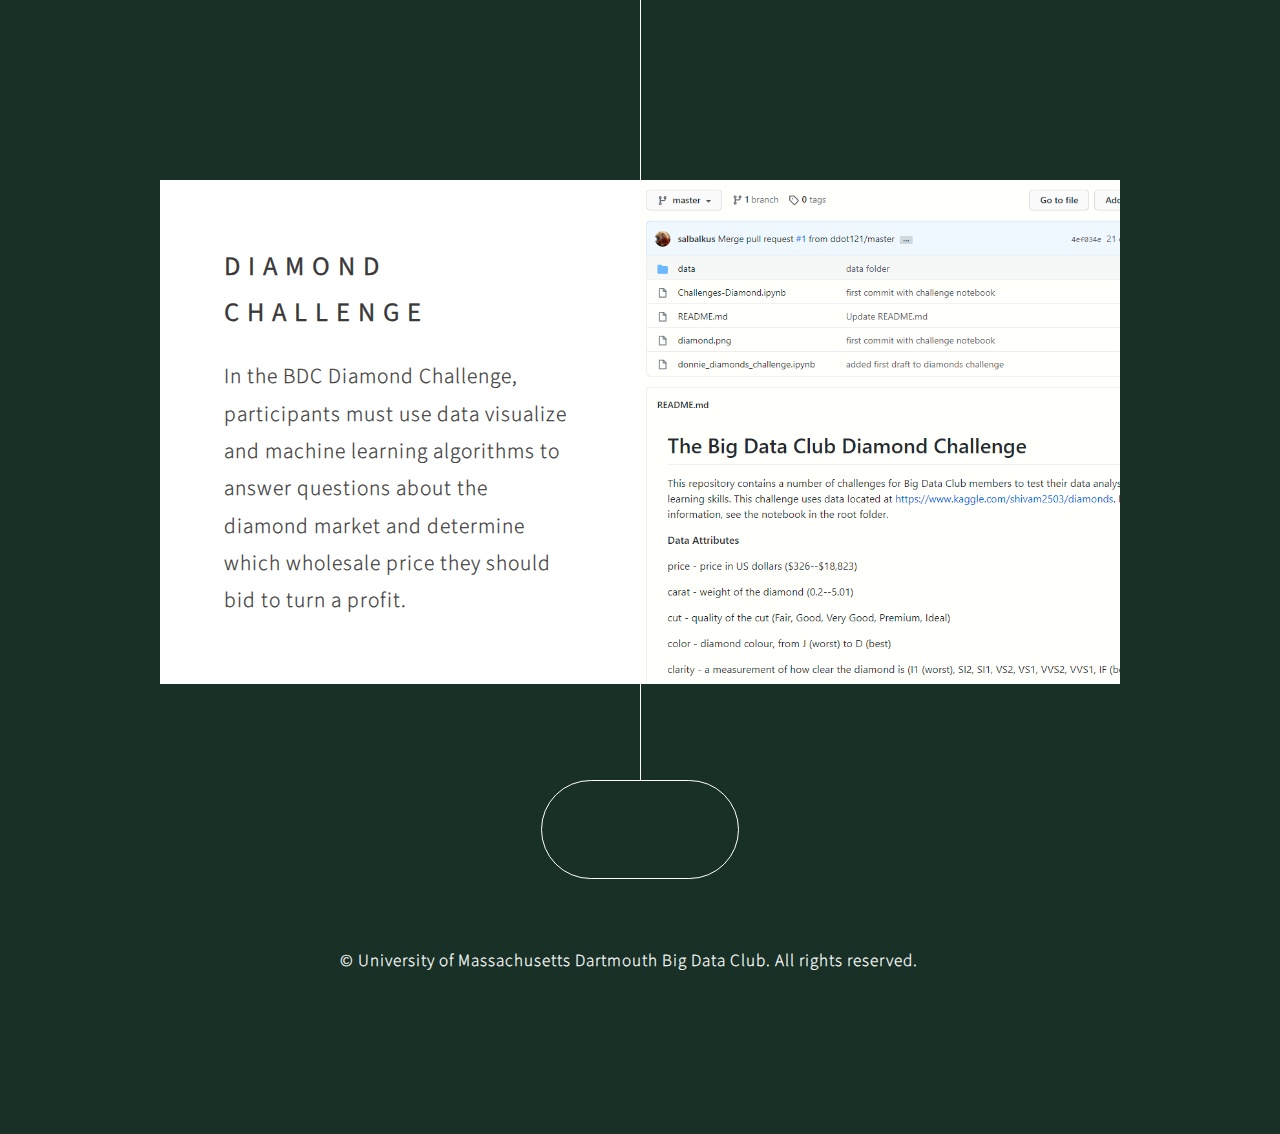
==== commit 2705bcd6: "added MassCEC" ====
--- a/active_projects.html
+++ b/active_projects.html
@@ -51,6 +51,16 @@
     </section>
 	
 	<article id="first" class="container box style1 right">
+        <a class="image fit" href = "masscec.html"><img src="images/wind.jpg" alt="Wind Farm" /></a>
+        <div class="inner">
+            <header>
+                <h2>MassCEC Consulting</h2>
+            </header>
+            <p>In this project, we have prepared a dashboard of Offshore Wind Employment data for the MassCEC. Click <a href "masscec.html"> here </a> to view our current in-progress dashboard!</p>
+        </div>
+    </article>
+	
+	<article id="first" class="container box style1 left">
         <a class="image fit" href="https://github.com/UMDBigDataClub/BDC-Discord-Bot"><img src="images/Logo3.png" alt="Discord Bot"/></a>
         <div class="inner">
             <header>
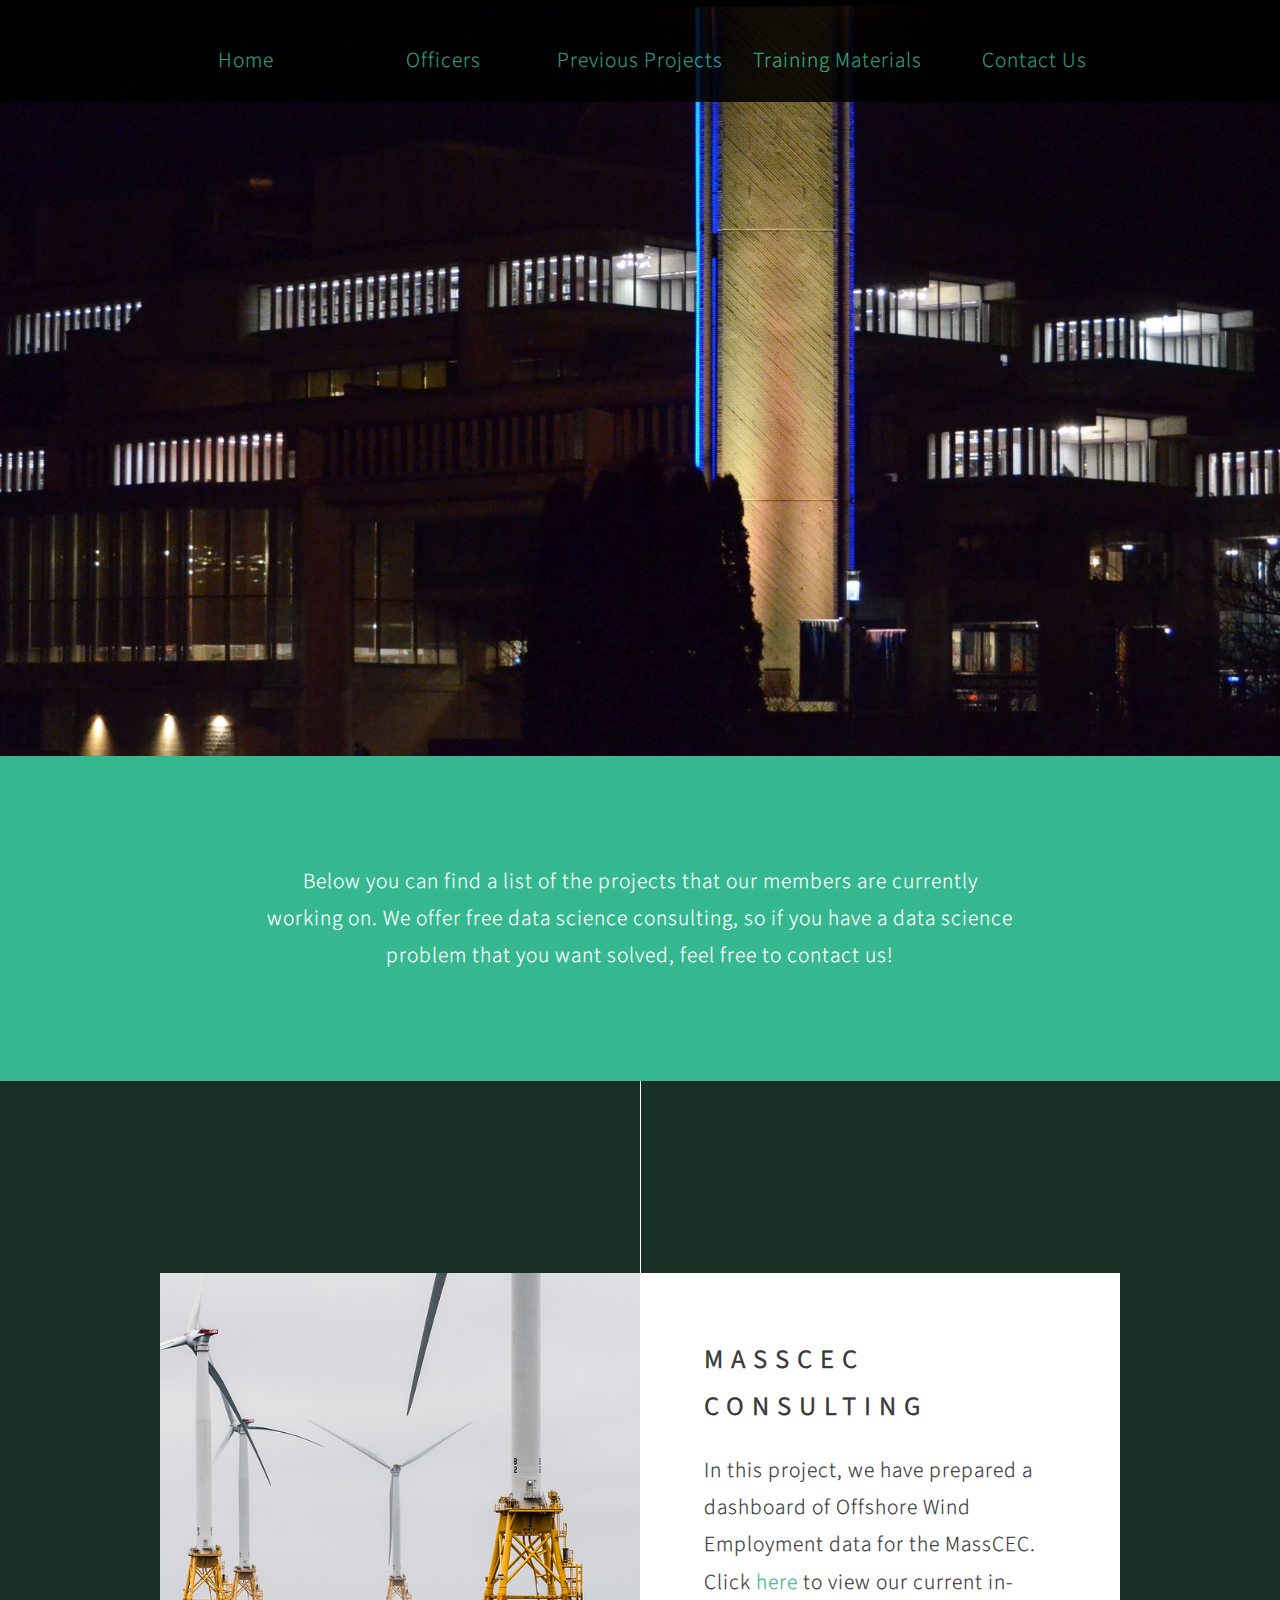
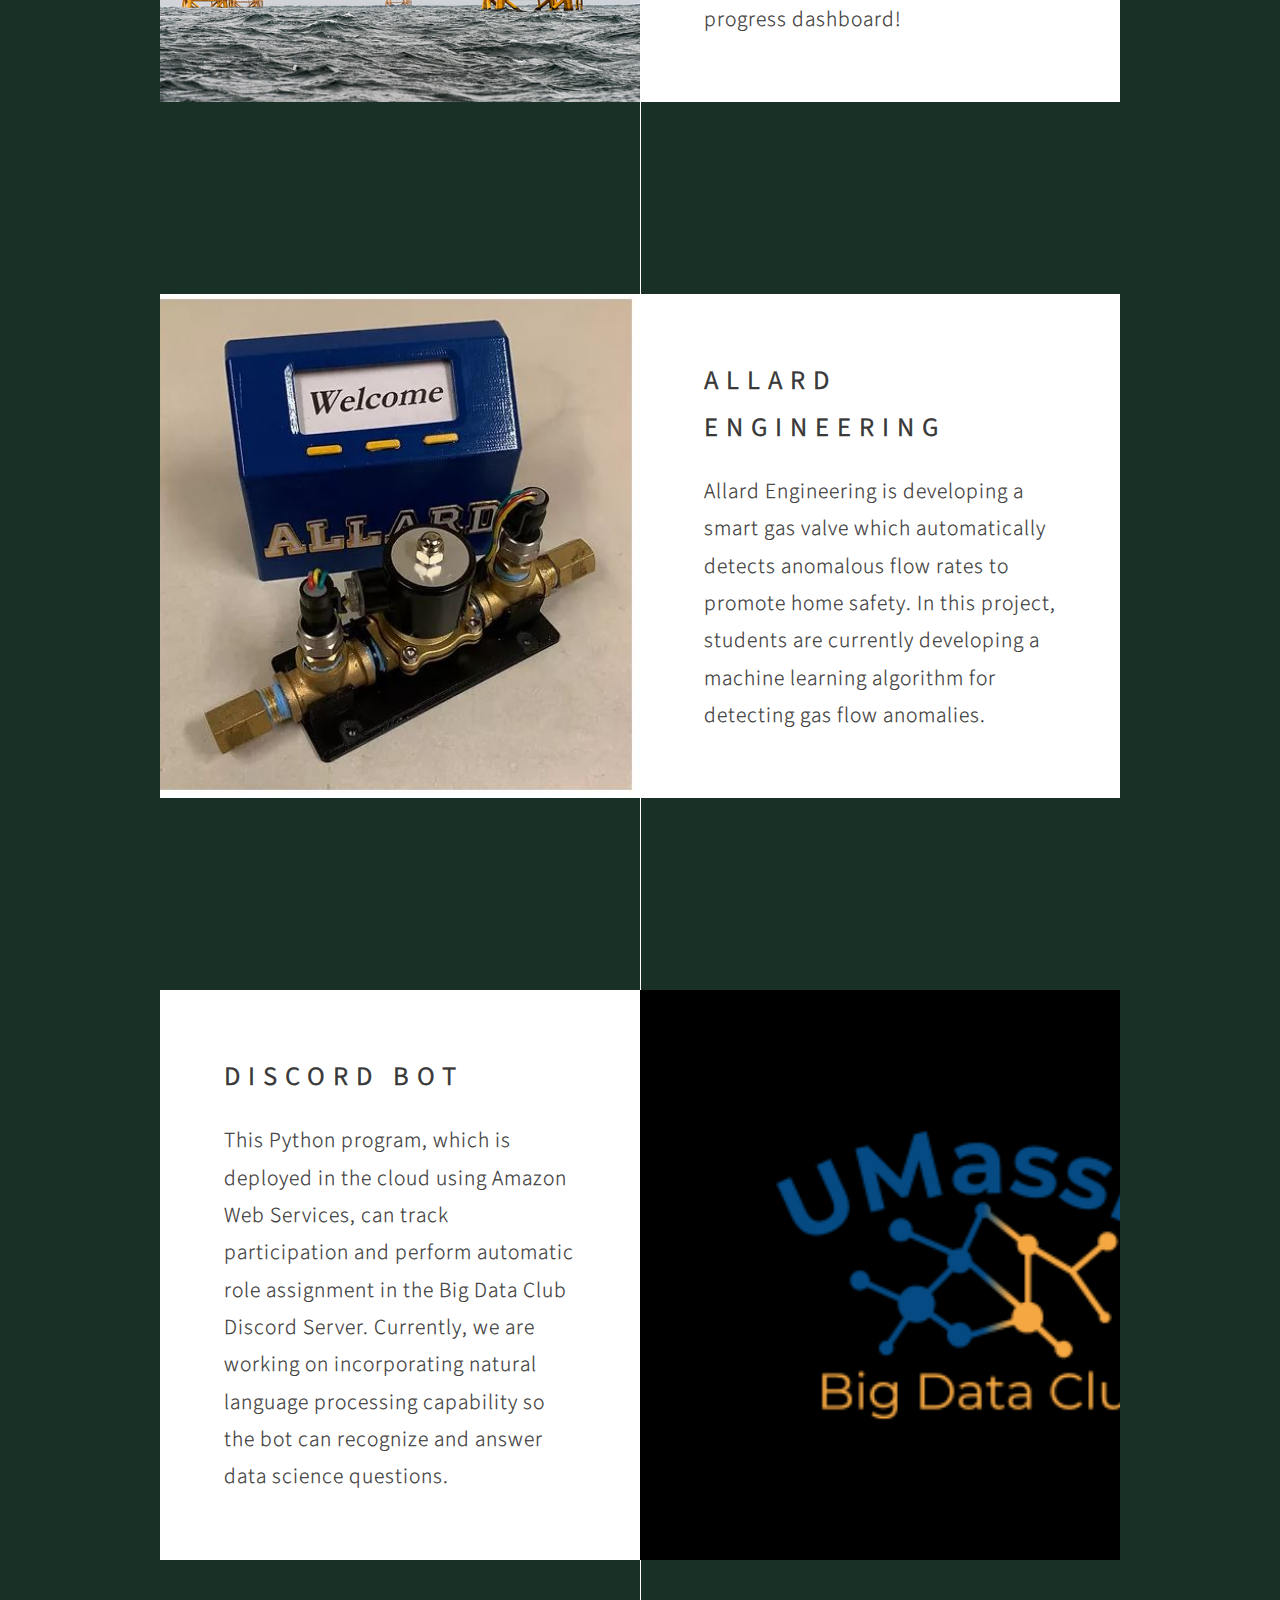
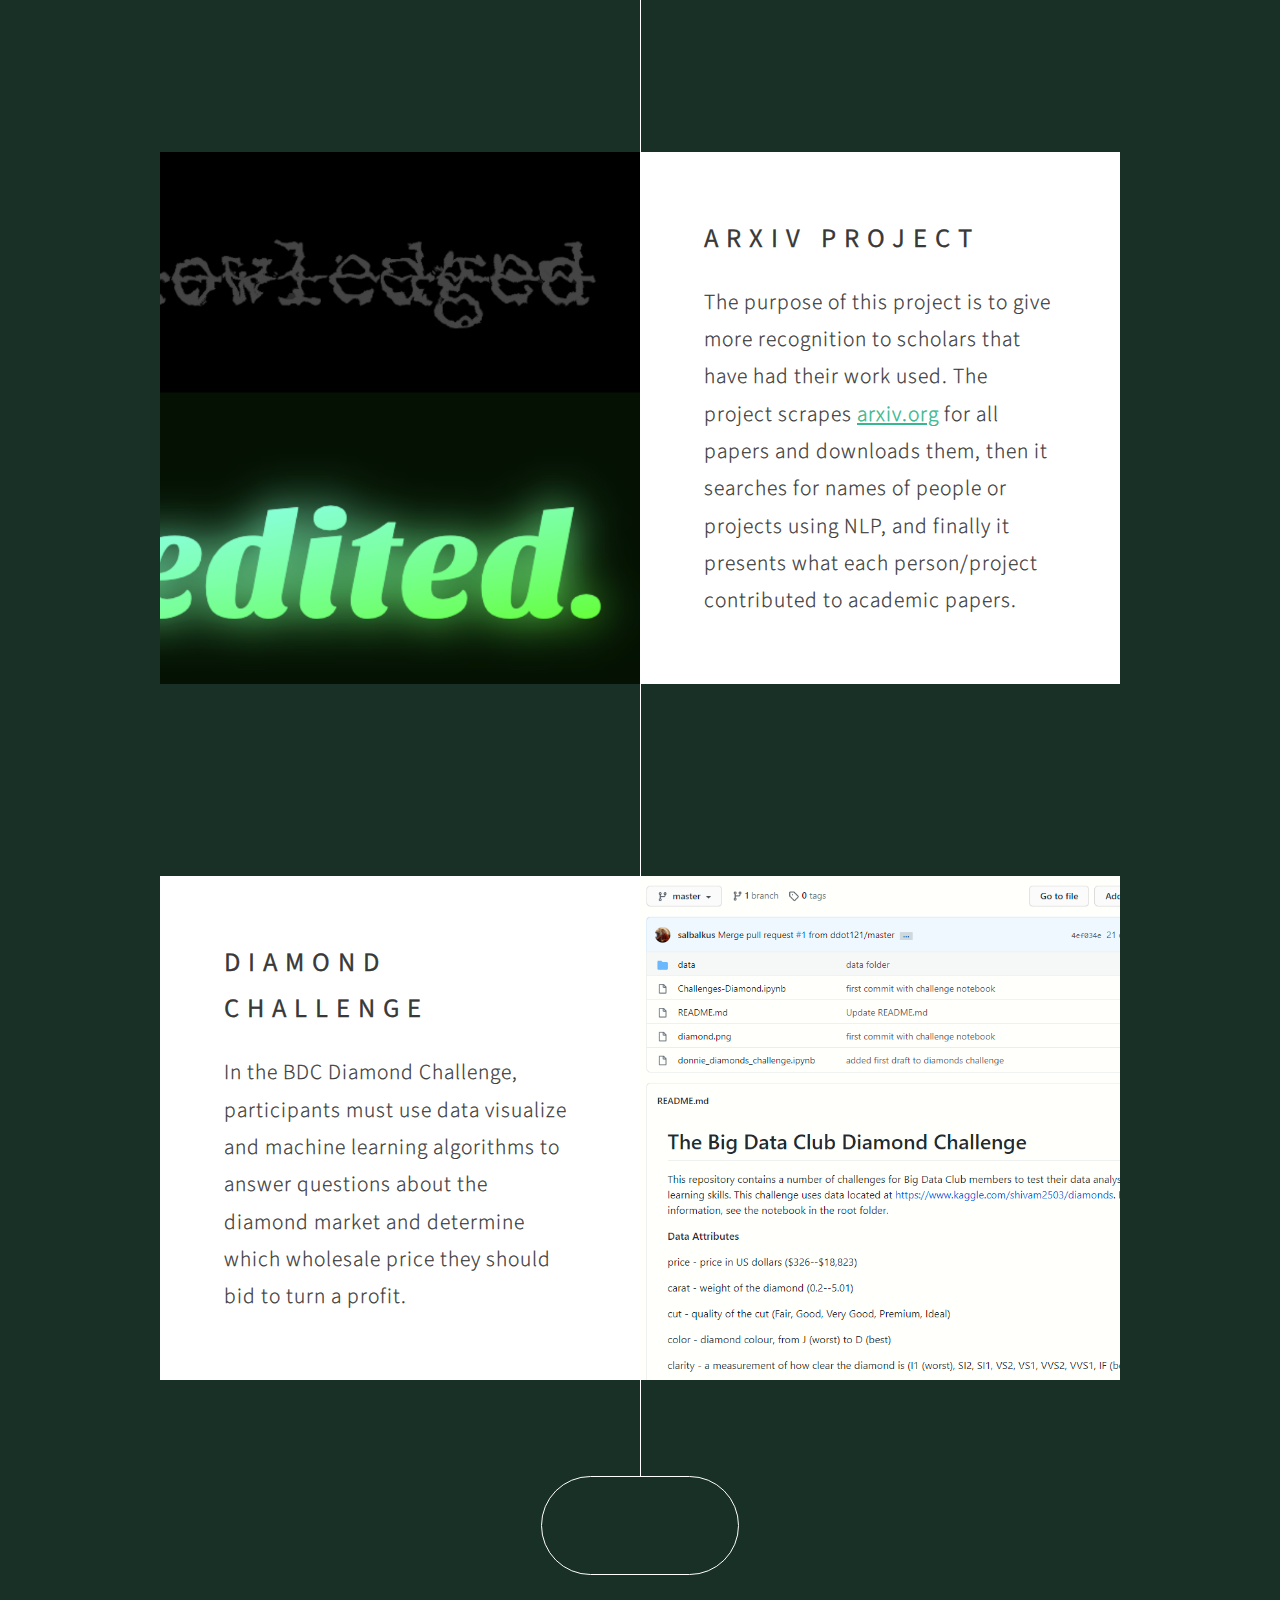
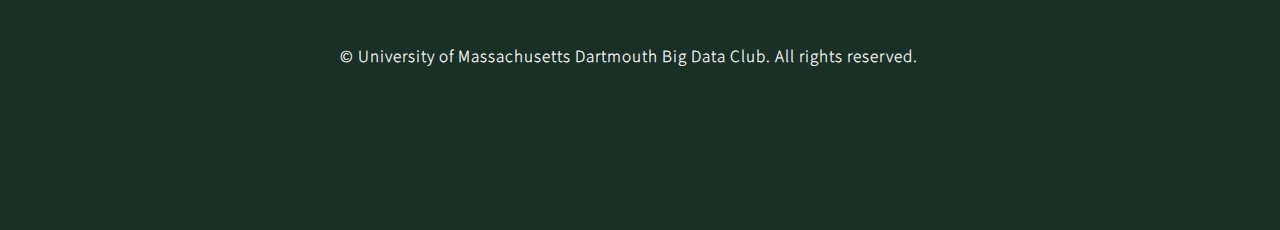
==== commit f99060a1: "Allard Update" ====
--- a/active_projects.html
+++ b/active_projects.html
@@ -60,6 +60,16 @@
         </div>
     </article>
 	
+	<article id="first" class="container box style1 right">
+        <a class="image fit" href = "https://www.allard.org/"><img src="images/valve.jpg" alt="Gas Valve" /></a>
+        <div class="inner">
+            <header>
+                <h2>Allard Engineering</h2>
+            </header>
+            <p>Allard Engineering is developing a smart gas valve which automatically detects anomalous flow rates to promote home safety. In this project, students are currently developing a machine learning algorithm for detecting gas flow anomalies.</p>
+        </div>
+    </article>
+	
 	<article id="first" class="container box style1 left">
         <a class="image fit" href="https://github.com/UMDBigDataClub/BDC-Discord-Bot"><img src="images/Logo3.png" alt="Discord Bot"/></a>
         <div class="inner">
